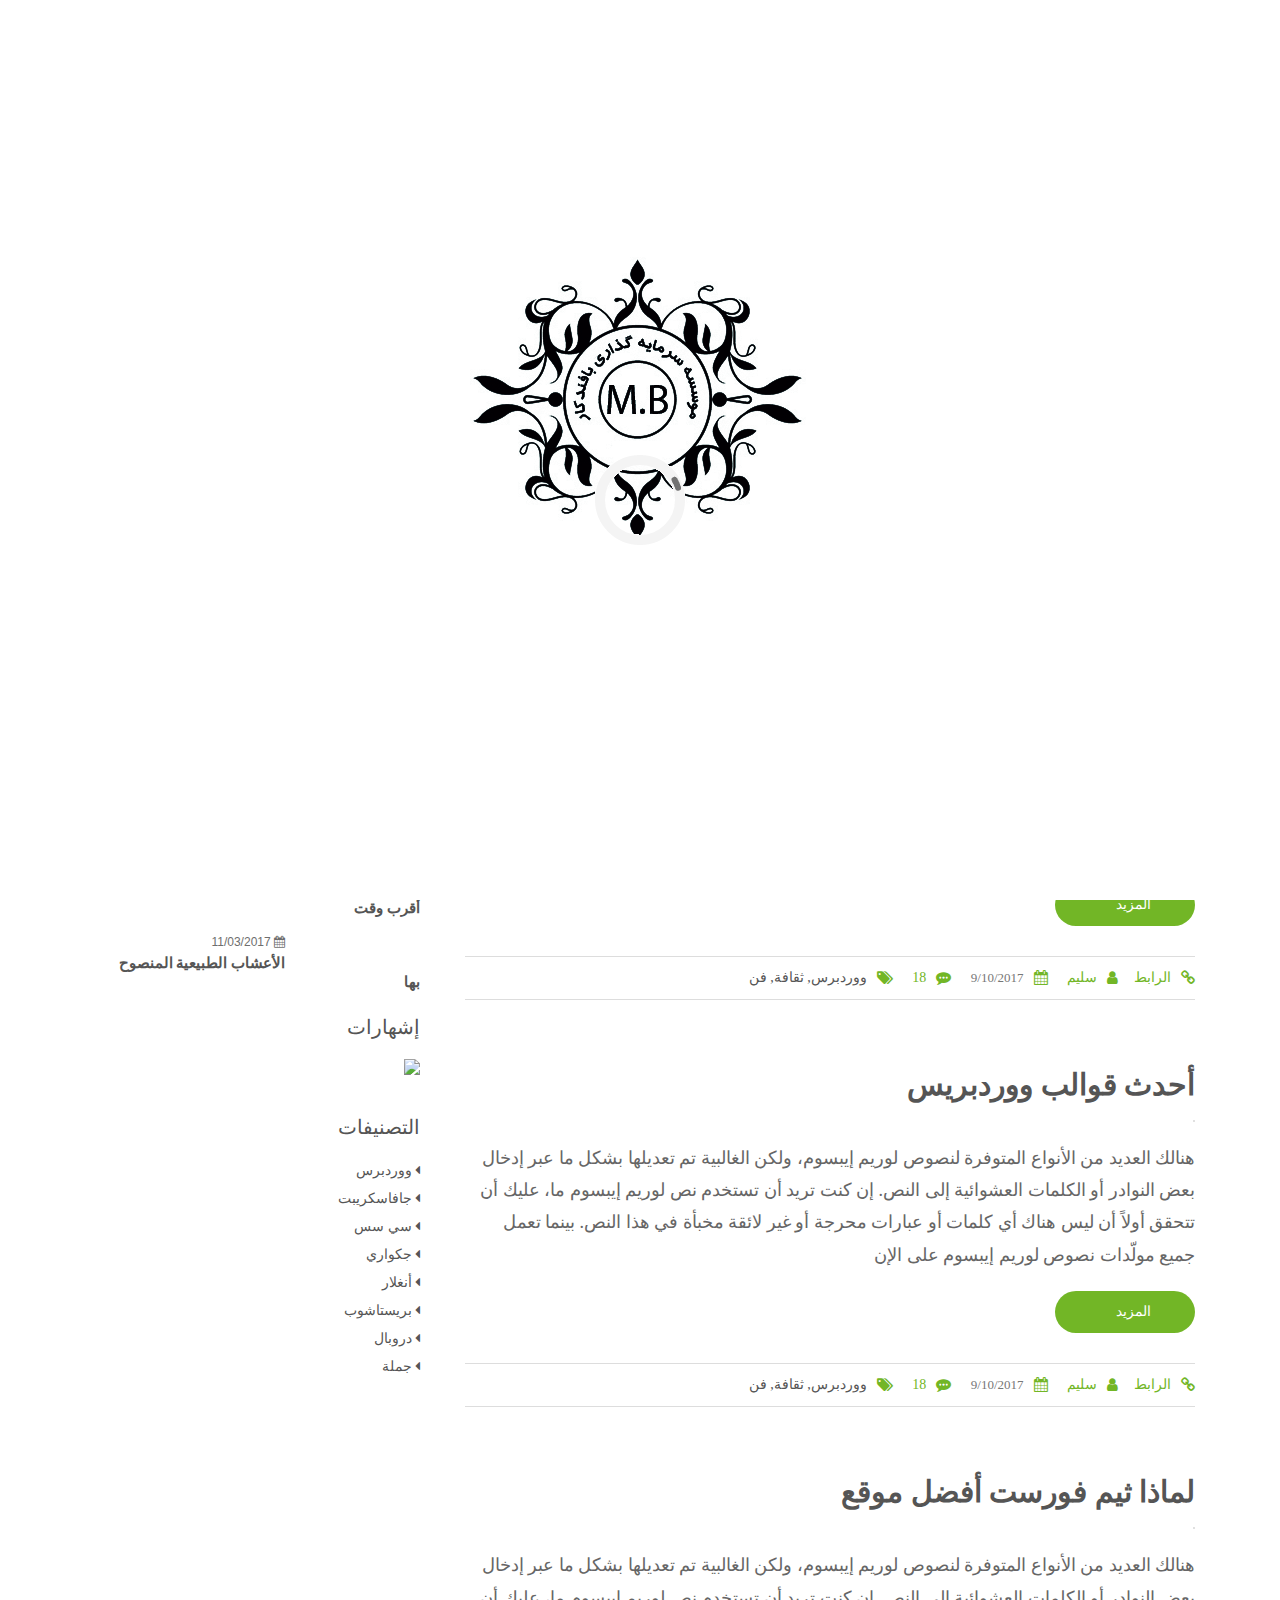
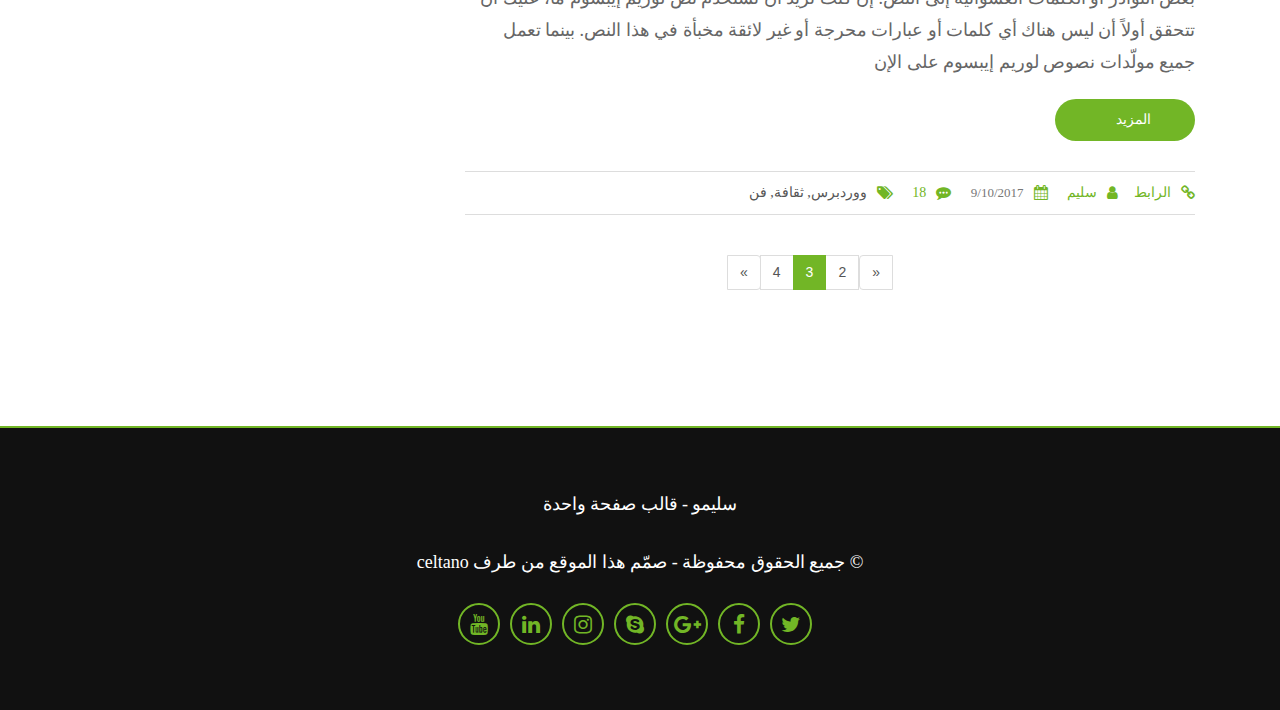
==== blog-rtl-orginal.html @ 15db5bb5 "initial commit" ====
﻿<!DOCTYPE html>
<html dir="rtl" lang="ar">

<head>
    <meta charset="utf-8" />
    <title>المقالات</title>
    <meta name="viewport" content="width=device-width, initial-scale=1.0" />

    <!-- Google Fonts -->
    <link href="https://fonts.googleapis.com/css?family=Cairo:200,300,400,600,700,900&amp;subset=arabic" rel="stylesheet">

    <!-- Favicon -->
    <link rel="shortcut icon" href="img/favicon.png">

    <!-- Template CSS Files -->
    <link rel="stylesheet" type="text/css" href="css/bootstrap.min.css" />
    <link rel="stylesheet" type="text/css" href="css/font-awesome.min.css" />
    <link rel="stylesheet" type="text/css" href="css/magnific-popup.css" />
    <link rel="stylesheet" type="text/css" href="css/style.css" />
	<link rel="stylesheet" type="text/css" href="css/rtl.css" />
    <link rel="stylesheet" type="text/css" href="css/skins/green.css" />

    <!-- Live Style Switcher - demo only -->
    <link rel="alternate stylesheet" type="text/css" title="blue" href="css/skins/blue.css" />
    <link rel="alternate stylesheet" type="text/css" title="blueviolet" href="css/skins/blueviolet.css" />
    <link rel="alternate stylesheet" type="text/css" title="goldenrod" href="css/skins/goldenrod.css" />
    <link rel="alternate stylesheet" type="text/css" title="green" href="css/skins/green.css" />
    <link rel="alternate stylesheet" type="text/css" title="magenta" href="css/skins/magenta.css" />
    <link rel="alternate stylesheet" type="text/css" title="orange" href="css/skins/orange.css" />
    <link rel="alternate stylesheet" type="text/css" title="purple" href="css/skins/purple.css" />
    <link rel="alternate stylesheet" type="text/css" title="red" href="css/skins/red.css" />
    <link rel="alternate stylesheet" type="text/css" title="yellow" href="css/skins/yellow.css" />
    <link rel="alternate stylesheet" type="text/css" title="yellowgreen" href="css/skins/yellowgreen.css" />
    <link rel="stylesheet" type="text/css" href="css/styleswitcher.css" />

    <!-- Template JS Files -->
    <script type="text/javascript" src="js/modernizr.js"></script>

</head>

<body class="double-diagonal blog-page rtl-version">
    <!-- Preloader Starts -->
    <div class="preloader" id="preloader">
        <div class="logopreloader">
            <img src="img/logo-black.png" alt="logo-black">
        </div>
        <div class="loader" id="loader"></div>
    </div>
    <!-- Preloader Ends -->
    <!-- Page Wrapper Starts -->
    <div class="wrapper">
        <!-- Header Starts -->
        <header id="header" class="header">
            <div class="header-inner">
                <!-- Navbar Starts -->
                <nav class="navbar navbar-expand-lg p-0" id="singlepage-nav">
					<!-- Logo Starts -->
                    <div class="logo">
                        <a class="navbar-brand link-menu nav-external" href="index-slideshow.html">
                            <!-- Logo White Starts -->
                            <img id="logo-light" class="logo-light" src="img/logo-white.png" alt="logo-light" />
							<!-- Logo White Ends -->
							<!-- Logo Black Ends -->
							<img id="logo-dark" class="logo-dark" src="img/logo-black.png" alt="logo-dark" />
                            <!-- Logo Black Ends -->
                        </a>
                    </div>
					<!-- Logo Ends -->
					<!-- Hamburger Icon Starts -->
                    <button class="navbar-toggler p-0" type="button" data-toggle="collapse" data-target="#navbarSupportedContent" aria-controls="navbarSupportedContent" aria-expanded="false" aria-label="Toggle navigation">
						<span id="icon-toggler">
						  <span></span>
						  <span></span>
						  <span></span>
						  <span></span>
						</span>
					</button>
					<!-- Hamburger Icon Ends -->
					<!-- Navigation Menu Starts -->
                    <div class="collapse navbar-collapse nav-menu" id="navbarSupportedContent">
                        <ul class="nav-menu-inner mr-auto">
                            <li><a class="link-menu nav-external" href="index-slideshow.html"><i class="fa fa-arrow-left"></i> الصفحة الرئيسية</a></li>
                        </ul>
                    </div>
					<!-- Navigation Menu Ends -->
                </nav>
                <!-- Navbar Ends -->
            </div>
        </header>
		<!-- Banner Starts -->
        <section class="banner">
			<div class="content text-center">
				<div class="text-center top-text">
                    <h1>مدوّنة سليمو</h1>
					<hr>
                    <h4>آخر المقالات</h4>
                </div>
			</div>
		</section>
		<!-- Banner Ends -->
		<!-- Blog Section Starts -->
        <section id="blog" class="blog">
            <!-- Container Starts -->
            <div class="container">
				<div class="row">
					<div class="col-sm-12 col-md-12 col-lg-8">
						<!-- Blog Posts Starts -->
						<div class="blog-content">
							<!-- Article Starts -->
							<article>
								<a href="blog-post-rtl.html"><h3>كيف تصبح ناجحا في الحياة</h3></a>
								<!-- Figure Starts -->
								<figure class="blog-figure">
									<a href="blog-post-rtl.html">
										<img class="img-fluid" src="img/blog/blog-post-1.jpg" alt="">
									</a>
								</figure>
								<!-- Figure Ends -->
								<!-- Excerpt Starts -->
								<div class="blog-excerpt">
									<p>هنالك العديد من الأنواع المتوفرة لنصوص لوريم إيبسوم، ولكن الغالبية تم تعديلها بشكل ما عبر إدخال بعض النوادر أو الكلمات العشوائية إلى النص. إن كنت تريد أن تستخدم نص لوريم إيبسوم ما، عليك أن تتحقق أولاً أن ليس هناك أي كلمات أو عبارات محرجة أو غير لائقة مخبأة في هذا النص. بينما تعمل جميع مولّدات نصوص لوريم إيبسوم على الإن</p>
									<a class="custom-button readmore" href="blog-post-rtl.html">المزيد</a>
								</div>
								<!-- Excerpt Ends -->
								<!-- Meta Starts -->
								<div class="meta">
									<span><i class="fa fa-user"></i> <a href="#">سليم</a></span>
									<span class="date"><i class="fa fa-calendar"></i> 9/10/2017</span>
									<span><i class="fa fa-commenting"></i> <a href="blog-post-rtl.html">18</a></span>
									<span><i class="fa fa-tags"></i> ووردبرس, ثقافة, فن</span>
									<span class="permalink"><i class="fa fa-link"></i> <a href="blog-post-rtl.html">الرابط</a></span>
								</div>
								<!-- Meta Ends -->
							</article>
							<!-- Article Ends -->
							<!-- Article Starts -->
							<article>
								<a href="blog-post-rtl.html"><h3>أحدث قوالب ووردبريس</h3></a>
								<!-- Figure Starts -->
								<figure class="blog-figure">
									<a href="blog-post-rtl.html">
										<img class="img-fluid" src="img/blog/blog-post-2.jpg" alt="">
									</a>
								</figure>
								<!-- Figure Ends -->
								<!-- Excerpt Starts -->
								<div class="blog-excerpt">
									<p>هنالك العديد من الأنواع المتوفرة لنصوص لوريم إيبسوم، ولكن الغالبية تم تعديلها بشكل ما عبر إدخال بعض النوادر أو الكلمات العشوائية إلى النص. إن كنت تريد أن تستخدم نص لوريم إيبسوم ما، عليك أن تتحقق أولاً أن ليس هناك أي كلمات أو عبارات محرجة أو غير لائقة مخبأة في هذا النص. بينما تعمل جميع مولّدات نصوص لوريم إيبسوم على الإن</p>
									<a class="custom-button readmore" href="blog-post-rtl.html">المزيد</a>
								</div>
								<!-- Excerpt Ends -->
								<!-- Meta Starts -->
								<div class="meta">
									<span><i class="fa fa-user"></i> <a href="#">سليم</a></span>
									<span class="date"><i class="fa fa-calendar"></i> 9/10/2017</span>
									<span><i class="fa fa-commenting"></i> <a href="blog-post-rtl.html">18</a></span>
									<span><i class="fa fa-tags"></i> ووردبرس, ثقافة, فن</span>
									<span class="permalink"><i class="fa fa-link"></i> <a href="blog-post-rtl.html">الرابط</a></span>
								</div>
								<!-- Meta Ends -->
							</article>
							<!-- Article Ends -->
							<!-- Article Starts -->
							<article>
								<a href="blog-post-rtl.html"><h3>لماذا ثيم فورست أفضل موقع</h3></a>
								<!-- Figure Starts -->
								<figure class="blog-figure">
									<a href="blog-post-rtl.html">
										<img class="img-fluid" src="img/blog/blog-post-3.jpg" alt="">
									</a>
								</figure>
								<!-- Figure Ends -->
								<!-- Excerpt Starts -->
								<div class="blog-excerpt">
									<p>هنالك العديد من الأنواع المتوفرة لنصوص لوريم إيبسوم، ولكن الغالبية تم تعديلها بشكل ما عبر إدخال بعض النوادر أو الكلمات العشوائية إلى النص. إن كنت تريد أن تستخدم نص لوريم إيبسوم ما، عليك أن تتحقق أولاً أن ليس هناك أي كلمات أو عبارات محرجة أو غير لائقة مخبأة في هذا النص. بينما تعمل جميع مولّدات نصوص لوريم إيبسوم على الإن</p>
									<a class="custom-button readmore" href="blog-post-rtl.html">المزيد</a>
								</div>
								<!-- Excerpt Ends -->
								<!-- Meta Starts -->
								<div class="meta">
									<span><i class="fa fa-user"></i> <a href="#">سليم</a></span>
									<span class="date"><i class="fa fa-calendar"></i> 9/10/2017</span>
									<span><i class="fa fa-commenting"></i> <a href="blog-post-rtl.html">18</a></span>
									<span><i class="fa fa-tags"></i> ووردبرس, ثقافة, فن</span>
									<span class="permalink"><i class="fa fa-link"></i> <a href="blog-post-rtl.html">الرابط</a></span>
								</div>
								<!-- Meta Ends -->
							</article>
							<!-- Article Ends -->
						</div>
						<!-- Latest Blog Posts Ends -->
						<!-- Pagination Starts -->
						<div class="col-12">
							<nav aria-label="Page navigation">
								<ul class="pagination mx-auto">
								  <li class="page-item">
									  <a class="page-link" href="#" aria-label="Previous">
										<span aria-hidden="true">&laquo;</span>
										<span class="sr-only">Previous</span>
									  </a>
								  </li>
								  <li class="page-item"><a class="page-link" href="#">2</a></li>
								  <li class="page-item active"><a class="page-link" href="#">3</a></li>
								  <li class="page-item"><a class="page-link" href="#">4</a></li>
								  <li class="page-item">
									<a class="page-link" href="#" aria-label="Next">
										<span aria-hidden="true">&raquo;</span>
										<span class="sr-only">Next</span>
									</a>
								  </li>
								</ul>
							</nav>
						</div>
						<!-- Pagination Ends -->
					</div>
					<!-- Sidebar Starts -->
					<div class="col-sm-12 col-md-12 col-lg-4 sidebar">
						<!-- Widget Recent Posts Starts -->
						<div class="widget recent-posts col-sm-12">
							<h3>آخر المقالات</h3>
							<ul>
								<li>
									<figure class="featured-thumbnail thumbnail">
										<a href="blog-post-rtl.html"><img src="img/blog/post1.jpg" alt=""></a>
									</figure>
									<span><i class="fa fa-calendar"></i> 10/12/2017</span>
									<h4><a href="blog-post-rtl.html">أفضل 10 قوالب في العالم</a></h4>
								</li>
								<li>
									<figure class="featured-thumbnail thumbnail">
										<a href="blog-post-rtl.html"><img src="img/blog/post2.jpg" alt=""></a>
									</figure>
									<span><i class="fa fa-calendar"></i> 09/03/2017</span>
									<h4><a href="blog-post-rtl.html">أجمل إمرأة في العالم</a></h4>
								</li>
								<li>
									<figure class="featured-thumbnail thumbnail">
										<a href="blog-post-rtl.html"><img src="img/blog/post3.jpg" alt=""></a>
									</figure>
									<span><i class="fa fa-calendar"></i> 01/10/2017</span>
									<h4><a href="blog-post-rtl.html">كيف تحافظ على صحتك</a></h4>
								</li>
								<li>
									<figure class="featured-thumbnail thumbnail">
										<a href="blog-post-rtl.html"><img src="img/blog/post4.jpg" alt=""></a>
									</figure>
									<span><i class="fa fa-calendar"></i> 08/08/2017</span>
									<h4><a href="blog-post-rtl.html">أماكن عليك أن تزورها في أقرب وقت</a></h4>
								</li>
								<li>
									<figure class="featured-thumbnail thumbnail">
										<a href="blog-post-rtl.html"><img src="img/blog/post5.jpg" alt=""></a>
									</figure>
									<span><i class="fa fa-calendar"></i> 11/03/2017</span>
									<h4><a href="blog-post-rtl.html">الأعشاب الطبيعية المنصوح بها</a></h4>
								</li>
							</ul>
						</div>
						<!-- Widget Recent Posts Ends -->
						<!-- Widget Ads Starts -->
						<div class="widget ads col-sm-12">
							<h3>إشهارات</h3>
							<img class="img-fluid" src="img/blog/advertise.png" />
						</div>
						<!-- Widget Ads Ends -->
						<!-- Widget Categories Starts -->
						<div class="widget col-sm-12">
							<h3>التصنيفات</h3>
							<ul>
								<li><a href="#"><i class="fa fa-caret-left"></i> ووردبرس</a></li>
								<li><a href="#"><i class="fa fa-caret-left"></i> جافاسكريبت</a></li>
								<li><a href="#"><i class="fa fa-caret-left"></i> سي سس</a></li>
								<li><a href="#"><i class="fa fa-caret-left"></i> جكواري</a></li>
								<li><a href="#"><i class="fa fa-caret-left"></i> أنغلار</a></li>
								<li><a href="#"><i class="fa fa-caret-left"></i> بريستاشوب</a></li>
								<li><a href="#"><i class="fa fa-caret-left"></i> دروبال</a></li>
								<li><a href="#"><i class="fa fa-caret-left"></i> جملة</a></li>
							</ul>
						</div>
						<!-- Widget Categories Ends -->
					</div>
					<!-- Sidebar Ends -->
				</div>
            </div>
        </section>
        <!-- Blog Section Ends -->
        <!-- Footer Section Starts -->
        <footer class="footer text-center">
            <!-- Container Starts -->
            <div class="container">
                <!-- Copyright Text Starts -->
                <p>سليمو - قالب صفحة واحدة</p>
                <p>
                  &copy; جميع الحقوق محفوظة - صمّم هذا الموقع من طرف  <a target="_blank" href="http://themeforest.net/user/celtano/">Celtano</a>
                </p>
                <!-- Copyright Text Ends -->
                <!-- Social Media Links Starts -->
                <div class="social-icons">
                    <ul class="social">
                        <li>
                            <a class="twitter" href="#" title="twitter"></a>
                        </li>
                        <li>
                            <a class="facebook" href="#" title="facebook"></a>
                        </li>
                        <li>
                            <a class="google" href="#" title="google"></a>
                        </li>
                        <li>
                            <a class="skype" href="#" title="skype"></a>
                        </li>
                        <li>
                            <a class="instagram" href="#" title="instagram"></a>
                        </li>
                        <li>
                            <a class="linkedin" href="#" title="linkedin"></a>
                        </li>
                        <li>
                            <a class="youtube" href="#" title="youtube"></a>
                        </li>
                    </ul>
                </div>
                <!-- Social Media Links Ends -->
            </div>
            <!-- Container Ends -->
        </footer>
        <!-- Footer Section Starts -->
    </div>
    <!-- Wrapper Ends -->

    <!-- Template JS Files -->
	<script type="text/javascript" src="js/jquery-2.2.4.min.js"></script>
    <script type="text/javascript" src="js/plugins/jquery.easing.1.3.js"></script>
    <script type="text/javascript" src="js/plugins/bootstrap.bundle.min.js"></script>
    <script type="text/javascript" src="js/plugins/jquery.bxslider.min.js"></script>
    <script type="text/javascript" src="js/plugins/jquery.filterizr.js"></script>
    <script type="text/javascript" src="js/plugins/jquery.magnific-popup.min.js"></script>
    <script type="text/javascript" src="js/plugins/jquery.singlePageNav.min.js"></script>

    <!-- Main JS Initialization File -->
    <script type="text/javascript" src="js/custom.js"></script>

</body>

</html>
---- css/style.css ----
﻿
/*
Template Name: Salimo - One Page Parallax
Author: Celtano
Author URI: http://themeforest.net/user/celtano
Description: Salimo - One Page Parallax
Version: 1.0
*/
/*------------------------------------------------------------------
[Table of contents]
	+ General
		- Boxed Body
		- Dark Body
		+ Body Separators
			- Skew
			- Reversed Skew
			- Double Diagonal
			- Big Triangle
		- Heading
		- Paragraph
		- Divider
	+ Header
		- Logo
		- Dark Header
		- Navigation Menu
	+ Content
		- Custom Button
		- Preloader
		- Main Slider (Revolution Slider)
		+ Sections
			- About
			- Project Manager
			- Services
			- Testimonials
			+ Portfolio
				- Filter Controls
				- Zoom Icons
			- Team
			- Facts
			- Newsletter
			- Blog
			- Video Promotion
			- Contact
			- Contact Form
			- Logos Slider
		- Social Media
		- Back To Top
		- Horizontal Rows
		- Inputs
	- Footer
	+ Responsive Design Styles
		- Large Devices
		- Small Devices
		- Extra Small Devices
-------------------------------------------------------------------*/
/* [ GENERAL ] */
/*================================================== */

body {
    font: 14px/22px "Raleway", Arial, Helvetica, sans-serif;
    color: #6e6e6e;
    background-color: #111;
    padding: 0 !important;
    position: relative;
    -webkit-font-smoothing: antialiased;
    -moz-osx-font-smoothing: grayscale;
}
.wrapper {
    overflow: hidden;
    background-color: #fff;
}
.section-overlay {
    background-color: rgba(0, 0, 0, 0.8);
    padding: 90px 0;
}
.about .container,
.services .container,
.team .container,
.blog .container,
.contact .container {
    padding: 70px 15px !important;
}
.about .container,
.team .container {
    padding: 70px 15px 100px !important;
}
.portfolio .container {
    padding: 70px 0 !important;
}
/* Boxed Body */

body.boxed header {
    max-width: 1220px;
}
body.boxed .wrapper {
    max-width: 1220px;
    margin: 0 auto;
    background: #fff;
    box-shadow: 0px 3px 8px 7px #ccc;
}
body.boxed {
    background: url(../img/backgrounds/az_subtle.png);
    background-attachment: fixed;
}
/* Dark Body */

body.dark {
    color: #ccc;
}
body.dark p,
body.dark h1,
body.dark h2,
body.dark h4,
body.dark h5,
body.dark h6,
body.dark .portfolio .caption h3,
body.dark .nav-menu ul.nav-menu-inner li a,
body.dark .portfolio .nav-pills li,
body.dark .blog .blog-content .blog-excerpt span.date,
body.dark.blog-page .blog-content span.date,
body.dark.blog-post .blog-content .comments span.author,
body.dark.blog-page .sidebar h3 {
    color: #eee;
}
body.dark.blog-page .footer,
body.dark.blog-page.reversed-skew .footer {
    background: #222;
}
body.dark.blog-page .blog-content .meta span.date,
body.dark.blog-page .blog-content .meta span {
    color: #999;
}
body.dark.blog-post .add-comment .form-holder form input:focus,
body.dark.blog-post .add-comment .form-holder form textarea:focus {
    background-color: #222;
}
body.dark.blog-post .blog-content figure img {
    border: 0;
}
body.dark.blog-post .post-author {
    background: #333;
    border: 1px solid #444;
}
body.dark.blog-post .blog-content .comment .comment-body {
    background: #444;
    border: 1px solid #555;
}
body.dark.blog-post .post-author img,
body.dark.blog-post .blog-content .comment-author img {
    border: 1px solid #666;
}
body.dark .add-comment .form-holder form input,
body.dark .add-comment .form-holder form textarea {
    background: transparent;
    border: 1px solid #999;
}
body.dark.blog-page .sidebar .widget.recent-posts figure {
    border: 1px solid #222;
}
body.dark.blog-page ul.pagination li a {
    background: transparent;
    color: #eee;
    border: 1px solid #777;
}
body.dark.blog-page ul.pagination li a:hover {
    background: #222;
}
body.dark.blog-page .meta {
    border-top: 1px solid #777;
    border-bottom: 1px solid #777;
}
body.dark.blog-page .sidebar .widget.recent-posts ul li a,
body.dark.blog-page .sidebar .widget ul li a {
    color: #fff;
}
body.dark.boxed .wrapper,
body.dark .wrapper {
    background-color: #111;
}
body.dark .header.header-fixed {
    background-color: #111;
    border-bottom: 1px solid #222;
}
body.dark .header.header-fixed #icon-toggler span {
    background-color: #fff;
}
body.dark .about,
body.dark .services,
body.dark .portfolio,
body.dark .team,
body.dark .blog,
body.dark .contact {
    background-color: #111;
}
body.dark .nav-menu ul.nav-menu-inner li a,
body.dark .header-fixed .nav-menu ul.nav-menu-inner li a {
    border-top: 1px solid #222;
}
body.dark .about .about-content .title-about {
    color: #fff;
}
body.dark hr.custom:before {
    color: #eee;
    background: #111;
}
body.dark .services-box-item-cover,
body.dark .services-box-item-content {
    background: #000;
    box-shadow: none;
}
body.dark .portfolio .thumbnail__portfolio {
    border: 1px solid #333;
}
body.dark .caption p,
body.dark .services-box-item-content p,
body.dark .info-map-boxes-item p {
    color: #ccc;
}
body.dark .blog .blog-content .blog-figure a {
    border: none;
}
body.dark .blog .blog-content h3 {
    color: #fff;
}
body.dark .blog .blog-content h3:hover {
    color: #eee;
}
body.dark .team-member {
    box-shadow: none;
}
body.dark .team-member-caption {
    background-color: #000;
}
body.dark .info-map-boxes-item {
    background-color: #000;
    box-shadow: none;
}
body.dark .info-map-boxes-item:before {
    background-color: #000;
}
body.dark .gmap_container {
    color: #6e6e6e;
}
body.dark .logos {
    background-color: #222;
}
body.dark.reversed-skew .logos {
    margin-top: -50px;
    padding-top: 27px;
    margin-bottom: -82px;
    padding-bottom: 62px;
}
body.dark.skew .logos {
    margin-top: -50px;
    padding-top: 50px;
    margin-bottom: -82px;
    padding-bottom: 80px;
}
body.dark.reversed-skew .footer {
    background-color: #111;
}
body.dark.skew .contactform,
body.dark.reversed-skew .contact,
body.dark.reversed-skew .contactform {
    border-top: 60px solid #111;
}
body.dark.big-triangle .projectmanager:after,
body.dark.big-triangle .projectmanager:before,
body.dark.big-triangle .mainslider:after,
body.dark.big-triangle .mainslider:before,
body.dark.big-triangle .testimonials:after,
body.dark.big-triangle .testimonials:before,
body.dark.big-triangle .newsletter:after,
body.dark.big-triangle .newsletter:before,
body.dark.big-triangle .facts:after,
body.dark.big-triangle .facts:before,
body.dark.big-triangle .videopromotion:after,
body.dark.big-triangle .videopromotion:before,
body.dark.big-triangle .contactform:after,
body.dark.big-triangle .contactform:before {
    border-bottom: 100px solid #111;
}
body.dark.big-triangle .projectmanager:after,
body.dark.big-triangle .projectmanager:before,
body.dark.big-triangle .testimonials:after,
body.dark.big-triangle .testimonials:before,
body.dark.big-triangle .newsletter:after,
body.dark.big-triangle .newsletter:before,
body.dark.big-triangle .facts:after,
body.dark.big-triangle .facts:before,
body.dark.big-triangle .videopromotion:after,
body.dark.big-triangle .videopromotion:before,
body.dark.big-triangle .contactform:after,
body.dark.big-triangle .contactform:before {
    border-top: 100px solid #111;
}
body.dark.big-triangle .footer:after,
body.dark.big-triangle .footer:before {
    border-top: 100px solid #222;
}
body.dark.big-triangle .contactform:after,
body.dark.big-triangle .contactform:before {
    border-bottom: 100px solid #222;
}
body.dark.big-triangle.blog-page .footer {
    background-color: #222;
}
body.dark.big-triangle.blog-page .footer:after,
body.dark.big-triangle.blog-page .footer:before {
    border-top: 100px solid #111;
}
body.dark.big-triangle.blog-page .banner:before,
body.dark.big-triangle.blog-page .banner:after {
    border-bottom: 100px solid #111;
    bottom: 0;
}
body.dark .logos ul.bxslider img {
    opacity: 1;
    -webkit-filter: saturate(5);
    filter: saturate(5);
}
/* Body Separators
================================================== */
/* Skew */

body.skew .about,
body.skew .projectmanager,
body.skew .services,
body.skew .testimonials,
body.skew .team,
body.skew .blog,
body.skew .facts,
body.skew .newsletter,
body.skew .contactform,
body.skew .videopromotion {
    -webkit-transform: skewY(-3deg);
    transform: skewY(-3deg);
}
body.skew .about .container,
body.skew .projectmanager .container,
body.skew .services .container,
body.skew .testimonials .container,
body.skew .team .container,
body.skew .blog .container,
body.skew .facts .container,
body.skew .newsletter .container,
body.skew .contactform .container,
body.skew .videopromotion .container {
    -webkit-transform: skewY(3deg);
    transform: skewY(3deg);
    -webkit-backface-visibility: hidden;
    backface-visibility: hidden;
}
body.skew .about {
    margin-top: -55px;
}
body.skew .portfolio,
body.skew .contact {
    margin-top: -20px;
    padding-top: 32px;
}
body.skew .contact {
    margin-bottom: 100px;
}
body.skew .contactform {
    margin-top: -150px;
    border-top: 60px solid #efefef;
}
body.skew.blog-page .blog {
    margin-top: -50px;
}
body.skew .about .container {
    padding: 70px 0 150px;
}
body.skew .services .container {
    padding: 70px 0 90px;
}
body.skew .portfolio .container {
    padding: 70px 0 100px;
}
body.skew .team .container {
    padding: 70px 0 120px;
}
body.skew .blog .container {
    padding: 90px 0 120px;
}
body.skew .bx-wrapper {
    margin: 90px 0 60px;
}
body.skew .footer {
    -webkit-transform: skewY(-3deg);
    transform: skewY(-3deg);
    margin-top: 30px;
    margin-bottom: -50px;
    padding-bottom: 90px;
    border: none;
}
body.skew .footer .container {
    -webkit-transform: skewY(3deg);
    transform: skewY(3deg);
    -webkit-backface-visibility: hidden;
    backface-visibility: hidden;
    padding: 20px 0 0;
}
/* Reversed Skew */

body.reversed-skew .about {
    margin-top: -55px;
}
body.reversed-skew .about .container {
    padding: 70px 0 100px;
}
body.reversed-skew .services .container {
    padding: 70px 0 90px;
}
body.reversed-skew .portfolio .container {
    padding: 70px 0 100px;
}
body.reversed-skew .team .container {
    padding: 70px 0 120px;
}
body.reversed-skew .blog .container {
    padding: 70px 0 120px;
}
body.reversed-skew .about .container,
body.reversed-skew .projectmanager,
body.reversed-skew .facts,
body.reversed-skew .videopromotion,
body.reversed-skew.blog-page .blog {
    -webkit-transform: skewY(3deg);
    transform: skewY(3deg);
    -webkit-backface-visibility: hidden;
    backface-visibility: hidden;
}
body.reversed-skew .testimonials,
body.reversed-skew .newsletter,
body.reversed-skew .contactform,
body.reversed-skew .about {
    -webkit-transform: skewY(-3deg);
    transform: skewY(-3deg);
}
body.reversed-skew .testimonials .container,
body.reversed-skew .newsletter .container,
body.reversed-skew .contactform .container {
    -webkit-transform: skewY(3deg);
    transform: skewY(3deg);
}
body.reversed-skew .services,
body.reversed-skew .team {
    padding-bottom: 100px;
    margin-top: -50px;
    border-top: 60px solid #efefef;
}
body.reversed-skew .blog {
    padding-bottom: 100px;
    margin-top: -100px;
}
body.dark.reversed-skew .services,
body.dark.reversed-skew .team {
    border-top: 60px solid #111;
}
body.reversed-skew .testimonials,
body.reversed-skew .newsletter,
body.reversed-skew .videopromotion {
    margin-top: -100px;
    margin-bottom: 100px;
}
body.reversed-skew .portfolio {
    margin-top: -100px;
}
body.reversed-skew .contact {
    margin-top: -150px;
    border-top: 60px solid #efefef;
    margin-bottom: 100px;
}
body.reversed-skew .contactform {
    margin-top: -150px;
    border-top: 60px solid #efefef;
}
body.reversed-skew .contact .container {
    padding: 70px 0 70px;
}
body.reversed-skew .bx-wrapper {
    margin: 90px 0 50px;
}
body.reversed-skew .footer {
    -webkit-transform: skewY(3deg);
    transform: skewY(3deg);
    margin-top: 80px;
    margin-bottom: -50px;
    padding-bottom: 90px;
    border: none;
}
body.reversed-skew .footer .container {
    -webkit-transform: skewY(-3deg);
    transform: skewY(-3deg);
    -webkit-backface-visibility: hidden;
    backface-visibility: hidden;
    padding: 20px 0 0;
}
body.reversed-skew .projectmanager .container,
body.reversed-skew .facts .container,
body.reversed-skew .videopromotion .container,
body.reversed-skew.blog-page .blog .container {
    -webkit-transform: skewY(-3deg);
    transform: skewY(-3deg);
    -webkit-backface-visibility: hidden;
    backface-visibility: hidden;
}
/* Double diagonal */

body.double-diagonal .services,
body.double-diagonal .team,
body.double-diagonal .blog,
body.double-diagonal .contact {
    padding-bottom: 50px;
}
body.double-diagonal .testimonials,
body.double-diagonal .newsletter {
    margin-top: -50px;
}
body.double-diagonal .contact {
    margin-bottom: -50px;
}
body.double-diagonal .projectmanager,
body.double-diagonal .testimonials,
body.double-diagonal .facts,
body.double-diagonal .videopromotion,
body.double-diagonal .newsletter,
body.double-diagonal .contactform {
    -webkit-transform: skewY(-3deg);
    transform: skewY(-3deg);
}
body.double-diagonal .about .container,
body.double-diagonal .services .container,
body.double-diagonal .portfolio .container,
body.double-diagonal .team .container {
    padding: 70px 0 120px;
}
body.double-diagonal .blog .container {
    padding: 70px 0;
}
body.double-diagonal section {
    position: relative;
    z-index: 1;
}
body.double-diagonal .logos {
	padding:1px 0;
}
body.double-diagonal section::before,
body.double-diagonal section::after {
    position: absolute;
    content: "";
    pointer-events: none;
}
body.double-diagonal .about::before,
body.double-diagonal .about::after,
body.double-diagonal .services::before,
body.double-diagonal .services::after,
body.double-diagonal .portfolio::before,
body.double-diagonal .portfolio::after,
body.double-diagonal .team::before,
body.double-diagonal .team::after,
body.double-diagonal .blog::before,
body.double-diagonal .blog::after,
body.double-diagonal .contact::before,
body.double-diagonal .contact::after,
body.double-diagonal .logos::before,
body.double-diagonal .logos::after {
    top: 0;
    left: -25%;
    z-index: -1;
    width: 150%;
    height: 75%;
    background: inherit;
    -webkit-transform: rotate(-2deg);
    transform: rotate(-2deg);
    -webkit-transform-origin: 0 0;
    transform-origin: 0 0;
}
body.double-diagonal .about::before,
body.double-diagonal .services::before,
body.double-diagonal .portfolio::before,
body.double-diagonal .team::before,
body.double-diagonal .blog::before,
body.double-diagonal .contact::before,
body.double-diagonal .logos::before {
    height: 50%;
    -webkit-transform: rotate(-3deg);
    transform: rotate(-3deg);
    -webkit-transform-origin: 3% 0;
    transform-origin: 3% 0;
}
body.double-diagonal .projectmanager .container,
body.double-diagonal .testimonials .container,
body.double-diagonal .facts .container,
body.double-diagonal .videopromotion .container,
body.double-diagonal .newsletter .container,
body.double-diagonal .contactform .container {
    -webkit-transform: skewY(3deg);
    transform: skewY(3deg);
    -webkit-backface-visibility: hidden;
    backface-visibility: hidden;
}
body.double-diagonal .section-overlay {
    padding: 90px 0 150px;
}
body.double-diagonal .footer {
    padding: 30px 0;
}
body.double-diagonal .bx-wrapper {
    margin: 30px 0 50px;
}
/* Big Triangle */

body.big-triangle .projectmanager,
body.big-triangle .mainslider,
body.big-triangle .testimonials,
body.big-triangle .facts,
body.big-triangle .contactform,
body.big-triangle .newsletter,
body.big-triangle .videopromotion,
body.big-triangle .footer,
body.big-triangle .banner {
    position: relative;
}
body.big-triangle .projectmanager .container,
body.big-triangle .mainslider .container,
body.big-triangle .testimonials .container,
body.big-triangle .facts .container,
body.big-triangle .contactform .container,
body.big-triangle .newsletter .container,
body.big-triangle .videopromotion .container {
    position: relative;
    z-index: 999;
}
body.big-triangle .projectmanager:after,
body.big-triangle .projectmanager:before,
body.big-triangle .mainslider:after,
body.big-triangle .mainslider:before,
body.big-triangle .testimonials:after,
body.big-triangle .testimonials:before,
body.big-triangle .newsletter:after,
body.big-triangle .newsletter:before,
body.big-triangle .facts:after,
body.big-triangle .facts:before,
body.big-triangle .contactform:after,
body.big-triangle .contactform:before,
body.big-triangle .videopromotion:after,
body.big-triangle .videopromotion:before,
body.big-triangle .footer:after,
body.big-triangle .footer:before,
body.big-triangle .banner:after,
body.big-triangle .banner:before {
    content: "";
    position: absolute;
    bottom: -1px;
    top: 0;
    width: 50%;
    z-index: 100;
    border-top: 100px solid #fff;
    border-bottom: 100px solid #fff;
    -webkit-transform: rotate(0.000001deg);
    transform: rotate(0.000001deg);
}
body.big-triangle .mainslider:after,
body.big-triangle .mainslider:before,
body.big-triangle .banner:after,
body.big-triangle .banner:before {
    top: initial;
    border-top: none;
}
body.big-triangle .testimonials:after,
body.big-triangle .testimonials:before,
body.big-triangle .newsletter:after,
body.big-triangle .newsletter:before,
body.big-triangle .contactform:after,
body.big-triangle .contactform:before {
    border-top: 100px solid #efefef;
}
body.big-triangle .team .container {
    padding: 70px 0 100px;
}
body.big-triangle .testimonials .carousel-indicators {
    z-index: 111;
}
body.big-triangle .projectmanager:after,
body.big-triangle .projectmanager:before,
body.big-triangle .facts:after,
body.big-triangle .facts:before,
body.big-triangle .videopromotion:after,
body.big-triangle .videopromotion:before,
body.big-triangle .footer:after,
body.big-triangle .footer:before {
    border-bottom: 100px solid #efefef;
}
body.big-triangle .mainslider:before,
body.big-triangle .projectmanager:before,
body.big-triangle .testimonials:before,
body.big-triangle .newsletter:before,
body.big-triangle .facts:before,
body.big-triangle .contactform:before,
body.big-triangle .videopromotion:before,
body.big-triangle .footer:before,
body.big-triangle .banner:before {
    right: 50%;
    border-right: 1000px solid transparent;
    border-left: 1000px solid;
}
body.big-triangle .mainslider:after,
body.big-triangle .projectmanager:after,
body.big-triangle .testimonials:after,
body.big-triangle .newsletter:after,
body.big-triangle .facts:after,
body.big-triangle .contactform:after,
body.big-triangle .videopromotion:after,
body.big-triangle .footer:after,
body.big-triangle .banner:after {
    left: 50%;
    border-left: 1000px solid transparent;
    border-right: 1000px solid;
}
body.big-triangle .footer:after,
body.big-triangle .footer:before {
    bottom: initial;
    border-bottom: none;
}
body.big-triangle .footer {
    border-top: none;
}
body.big-triangle .footer .container {
    padding: 60px 0 30px;
}
body.big-triangle .bx-wrapper {
    margin: 70px 0 60px;
}
/* Heading */

h1,
h2,
h3,
h4,
h5,
h6 {
    color: #555;
    text-transform: uppercase;
    font-family: "Raleway", sans-serif;
}
h1 {
    font-size: 48px;
    line-height: 48px;
    font-weight: 800;
    margin: 15px 0;
}
h2 {
    font-size: 36px;
    line-height: 36px;
    font-weight: 800;
}
h3 {
    font-size: 24px;
    line-height: 24px;
}
h4 {
    font-size: 18px;
    line-height: 18px;
}
h5 {
    font-size: 14px;
    line-height: 14px;
}
h6 {
    font-size: 12px;
    line-height: 12px;
}
.projectmanager h2,
.facts h2,
.facts h4,
.testimonials h2,
.testimonials h4,
.newsletter h2,
.newsletter h4,
.contactform h2,
.contactform h4,
.projectmanager h1,
.testimonials h1,
.facts h1,
.newsletter h1,
.contactform h1,
.videopromotion h1,
.videopromotion h4 {
    color: #fff;
}
/* Paragraph */

p {
    font-family: "Raleway", sans-serif;
    font-size: 18px;
    line-height: 1.8;
    font-weight: 400;
    margin-bottom: 15px;
    margin-top: 0px;
    color: #666;
}
.top-text h4 {
    margin: 15px 0 25px;
    font-weight: 400;
}
a,
a:hover {
    text-decoration: none !important;
}
/* Divider */

.divider span {
    display: inline-block;
    vertical-align: middle;
}
.divider .fa {
    font-size: 20px;
    margin: 0 20px;
}
.divider .outer-line {
    width: 25%;
    border-bottom: 1px solid #ddd;
}
/* [ HEADER ] */
/*================================================== */

.header {
    position: absolute;
    text-align: center;
    top: 0px;
    z-index: 1000;
    color: #fff;
    width: 100%;
    height: 99px;
    transition: background-color 200ms ease-in-out 0s;
    -o-transition: background-color 200ms ease-in-out 0s;
    -moz-transition: background-color 200ms ease-in-out 0s;
    -webkit-transition: background-color 200ms ease-in-out 0s;
}
.header.header-fixed {
    display: block;
    margin-top: 0 !important;
    position: fixed;
    height: 65px;
    background-color: #fff;
    border-bottom: 1px solid #f1f1f1;
}
.header-inner {
    padding-left: 30px;
    padding-right: 30px;
    position: relative;
}
.header-fixed .logo a {
    margin-top: 0;
    margin-bottom: 15px;
    transition: all 0.3s ease 0s;
    -o-transition: all 0.3s ease 0s;
    -moz-transition: all 0.3s ease 0s;
    -webkit-transition: all 0.3s ease 0s;
}
.header-fixed .nav-menu ul.nav-menu-inner li a {
    padding: 26px 12px;
    color: #555;
}
.header:before {
    content: "";
    position: absolute;
    top: 0;
    left: 0;
    right: 0;
    bottom: 0;
    width: 100%;
    height: 120px;
    background: -webkit-linear-gradient(top, rgba(0, 0, 0, 0.65) 0%, rgba(252, 252, 252, 0) 99%, rgba(255, 255, 255, 0) 100%);
    background: linear-gradient(to bottom, rgba(0, 0, 0, 0.65) 0%, rgba(252, 252, 252, 0) 99%, rgba(255, 255, 255, 0) 100%);
    filter: progid: DXImageTransform.Microsoft.gradient(startColorstr="#a6000000", endColorstr="#00ffffff", GradientType=0);
}
.header-fixed:before {
    background: none;
    height: 0;
}
/* Logo */

.logo {
    float: left;
    text-align: left;
    display: inline-block;
}
.logo a {
    width: 150px;
    display: block;
    margin-top: 30px;
    margin-bottom: 30px;
    transition: all 0.3s ease 0s;
    -o-transition: all 0.3s ease 0s;
    -moz-transition: all 0.3s ease 0s;
    -webkit-transition: all 0.3s ease 0s;
}
.logo a img {
    width: 100%;
    transition: all 0.3s ease 0s;
    -o-transition: all 0.3s ease 0s;
    -moz-transition: all 0.3s ease 0s;
    -webkit-transition: all 0.3s ease 0s;
}
.header .logo a img.logo-light {
    opacity: 1;
}
.header .logo a img.logo-dark {
    opacity: 0;
}
.header.header-fixed .logo a img.logo-light {
    opacity: 0;
}
.header.header-fixed .logo a img.logo-dark {
    opacity: 1;
}
.logo {
    float: left;
    text-align: left;
    display: inline-block;
}
.logo a {
    max-width: 100%;
    margin-top: 10px;
    transition: all 0.27s cubic-bezier(0, 0, 0.58, 1) 0s;
    -o-transition: all 0.27s cubic-bezier(0, 0, 0.58, 1) 0s;
    -moz-transition: all 0.27s cubic-bezier(0, 0, 0.58, 1) 0s;
    -webkit-transition: all 0.27s cubic-bezier(0, 0, 0.58, 1) 0s;
    position: relative;
}
.logo a img {
    width: 100%;
    position: absolute;
    top: 0;
    left: 0;
    transition: all 0.27s cubic-bezier(0, 0, 0.58, 1) 0s;
    -o-transition: all 0.27s cubic-bezier(0, 0, 0.58, 1) 0s;
    -moz-transition: all 0.27s cubic-bezier(0, 0, 0.58, 1) 0s;
    -webkit-transition: all 0.27s cubic-bezier(0, 0, 0.58, 1) 0s;
}
/* Dark Header */

body.dark .header .logo a img.logo-light {
    opacity: 1;
}
body.dark .header .logo a img.logo-dark {
    opacity: 0;
}
body.dark .header.header-fixed .logo a img.logo-light {
    opacity: 1;
}
body.dark .header.header-fixed .logo a img.logo-dark {
    opacity: 0;
}
/* Navigation Menu */

.nav-menu {
    position: static;
    float: right;
}
.nav-menu.active {
    display: block;
}
.nav-menu ul.nav-menu-inner {
    margin: 0;
    padding: 0;
    list-style: none;
}
.nav-menu ul.nav-menu-inner li {
    display: inline-block;
    list-style: none;
    text-align: center;
}
.nav-menu ul.nav-menu-inner li a {
    display: block;
    text-decoration: none;
    color: #fff;
    font-size: 13px;
    line-height: 1;
    padding: 43px 12px;
    font-weight: 600;
    text-transform: uppercase;
    font-family: "Raleway", sans-serif;
}
.nav-menu ul.nav-menu-inner li a i {
    font-size: 11px;
    padding-right: 3px;
}
.navbar-toggler {
    outline: none !important;
}
#icon-toggler {
    width: 20px;
    height: 21px;
    position: relative;
    margin: 23px auto;
    -webkit-transform: rotate(0deg);
    -moz-transform: rotate(0deg);
    -o-transform: rotate(0deg);
    transform: rotate(0deg);
    -webkit-transition: .5s ease-in-out;
    -moz-transition: .5s ease-in-out;
    -o-transition: .5s ease-in-out;
    transition: .5s ease-in-out;
    cursor: pointer;
    display: block;
}
#icon-toggler span {
    display: block;
    position: absolute;
    height: 2px;
    width: 100%;
    background-color: #fff;
    border-radius: 9px;
    opacity: 1;
    left: 0;
    -webkit-transform: rotate(0deg);
    -moz-transform: rotate(0deg);
    -o-transform: rotate(0deg);
    transform: rotate(0deg);
    -webkit-transition: .25s ease-in-out;
    -moz-transition: .25s ease-in-out;
    -o-transition: .25s ease-in-out;
    transition: .25s ease-in-out;
}
.header.header-fixed #icon-toggler span {
    background-color: #000;
}
#icon-toggler span:nth-child(1) {
    top: 0;
}
#icon-toggler span:nth-child(2),
#icon-toggler span:nth-child(3) {
    top: 6px;
}
#icon-toggler span:nth-child(4) {
    top: 12px;
}
#icon-toggler.open span:nth-child(1) {
    top: 18px;
    width: 0%;
    left: 50%;
}
#icon-toggler.open span:nth-child(2) {
    -webkit-transform: rotate(45deg);
    -moz-transform: rotate(45deg);
    -o-transform: rotate(45deg);
    transform: rotate(45deg);
}
#icon-toggler.open span:nth-child(3) {
    -webkit-transform: rotate(-45deg);
    -moz-transform: rotate(-45deg);
    -o-transform: rotate(-45deg);
    transform: rotate(-45deg);
}
#icon-toggler.open span:nth-child(4) {
    top: 18px;
    width: 0%;
    left: 50%;
}
/* [ CONTENT ] */
/*================================================== */
/* Custom Button */

.custom-button {
    border: none;
    color: #fff;
    text-decoration: none;
    background: #00bbda;
    cursor: pointer;
    display: inline-block;
    text-transform: lowercase;
    border-radius: 6px;
    outline: none;
    padding: 6px 20px;
    box-shadow: none;
    text-shadow: none;
    position: relative;
    letter-spacing: 0;
    -webkit-transition: all 0.3s ease 0s;
    transition: all 0.3s ease 0s;
    -webkit-transition: all 0.3s;
    transition: all 0.3s;
    margin-top: 10px;
    font-size: 18px;
    text-transform: uppercase;
    font-weight: 600;
}
.custom-button,
.custom-button:hover,
.custom-button:focus {
    color: #fff;
    text-decoration: none;
}
.custom-button:before {
    content: "\f1d8";
    font: 15px/1.2em FontAwesome;
    color: #fff;
    position: absolute;
    height: 100%;
    right: 12px;
    top: 50%;
    margin-top: -8px;
    -webkit-transition: all 0.3s ease 0s;
    transition: all 0.3s ease 0s;
    -webkit-transition: all 0.3s;
    transition: all 0.3s;
    opacity: 0;
    filter: alpha(opacity=0);
    -webkit-transform: translateX(-20px);
    transform: translateX(-20px);
}
.custom-button span {
    position: relative;
    display: block;
    -webkit-transition: all 0.3s ease 0s;
    transition: all 0.3s ease 0s;
    -webkit-transition: all 0.3s;
    transition: all 0.3s;
}
.custom-button:hover span {
    -webkit-transform: translateX(-10px);
    transform: translateX(-10px);
}
.custom-button:hover:before {
    opacity: 1;
    filter: alpha(opacity=100);
    -webkit-transform: translateX(0);
    transform: translateX(0);
}
/* Preloader 
---------------------------------------- */

.preloader {
    position: fixed;
    left: 0;
    top: -100%;
    right: 0;
    height: 100%;
    z-index: 999999999999999999;
    background: #fff;
    text-align: center;
    overflow: hidden;
    opacity: 1;
    -webkit-transform: translate(0, 100%);
    transform: translate(0, 100%);
}
.preloader:before {
    content: "";
    height: 100%;
    width: 0;
    display: inline-block;
    vertical-align: middle;
}
.preloader .logopreloader {
    vertical-align: middle;
    -webkit-transform: translate(0, 500px);
    transform: translate(0, 500px);
    position: relative;
    white-space: nowrap;
    display: inline-block;
    top: -50px;
    opacity: 0;
    -webkit-transition: -moz-transform 1s ease, -webkit-transform 1s ease, -ms-transform 1s ease, -o-transform 1s ease, transform 1s ease, opacity 1s ease;
    transition: -webkit-transform 1s ease, transform 1s ease, opacity 1s ease;
}
.preloader .loader {
    width: 100px;
    height: 100px;
    position: absolute;
    left: 50%;
    top: 50%;
    margin: 0px 0 0 -50px;
    -webkit-transform: translate(0, 500px);
    transform: translate(0, 500px);
    opacity: 0;
    -webkit-transition: opacity 1s ease .3s, -webkit-transform 1s ease .3s;
    transition: opacity 1s ease .3s, -webkit-transform 1s ease .3s;
    transition: transform 1s ease .3s, opacity 1s ease .3s;
    transition: transform 1s ease .3s, opacity 1s ease .3s, -webkit-transform 1s ease .3s;
}
.preloader.loading .loader,
.preloader.loading .logopreloader {
    -webkit-transform: translate(0, 0px);
    transform: translate(0, 0px);
    opacity: 1;
}
.preloader.ended {
    -webkit-transform: translate(0, 0);
    transform: translate(0, 0);
    opacity: 0;
    -webkit-transition: -webkit-transform 1s ease 0.5s, -moz-transform 1s ease 0.5s, -ms-transform 1s ease 0.5s, -o-transform 1s ease 0.5s, transform 1s ease 0.5s, opacity 1s ease 0.5s;
    transition: -webkit-transform 1s ease 0.5s, transform 1s ease 0.5s, opacity 1s ease 0.5s;
}
.preloader.ended .loader,
.preloader.ended .logopreloader {
    -webkit-transform: translate(0, -500px);
    transform: translate(0, -500px);
    opacity: 0;
}
/* Main Slider (Revolution Slider)
---------------------------------------- */

.tp-simpleresponsive .slider-button {
    color: #fff;
    border-radius: 40px;
    padding: 12px 26px;
    font-size: 14px;
    font-weight: 600;
}
.tp-simpleresponsive .slider-button:before {
    content: "\f063";
}
.dark-slider .rev_slider .slotholder:after {
    width: 100%;
    height: 100%;
    content: "";
    position: absolute;
    left: 0;
    top: 0;
    pointer-events: none;
    z-index: 1111;
    background: rgba(0, 0, 0, .5);
}
.scroll-effects-text {
    color: #eee !important;
}
/* About
---------------------------------------- */

.about {
    background-color: #fff;
}
.about .about-content .title-about {
    font-size: 28px;
    margin-bottom: 10px;
}
.about .about-content {
    margin-top: 40px;
}
.about .about-content .about-left-side {
    margin-top: 40px;
}
.about .about-content .custom-button {
    padding: 12px 26px;
    border-radius: 40px;
    font-size: 14px;
    font-weight: 600;
}
.about .about-content .custom-button:before {
    content: "\f03e";
}
.about .about-content .full-image-overlay h3 {
    text-transform: Capitalize;
    color: #ffffff;
	margin-top:20px;
}
.about .about-content .about-right-side img {
    border: 1px solid #ddd;
    border-radius: 4px;
    margin: 0 auto;
    margin-left: auto;
    display: block;
}
.list-why-choose-us {
    display: inline;
    list-style: none;
    margin-top: 30px;
    text-align: left;
}
.list-why-choose-us li {
    position: relative;
    padding-left: 22px;
    font-size: 15px;
    line-height: 18px;
}
.list-why-choose-us li:before {
    content: '\f061';
    position: absolute;
    left: 0;
    top: 0;
    font-weight: 400;
    font-size: 15px;
    font-family: "FontAwesome";
}
.list-why-choose-us li + li {
    margin-top: 14px;
}
.full-text-container + .full-image-container:before {
    right: auto;
    left: 0;
}
.about-right-side:hover .full-text-container + .full-image-container:before,
.about-right-side .full-text-container + .full-image-container.hovered:before {
    right: auto;
    left: 5%;
}
.about-right-side {
    position: relative;
    display: table;
    table-layout: fixed;
}
.full-image-container {
    width: 50%;
    display: table-cell;
    position: relative;
    overflow: hidden;
}
.full-image-container:before {
    content: '';
    position: absolute;
    top: 5%;
    right: 0%;
    width: 50%;
    height: 90%;
    background-color: rgba(0, 0, 0, 0.5);
    opacity: 0;
    filter: alpha(opacity=0);
    -webkit-transition: all 0.3s ease-in-out;
    -o-transition: all 0.3s ease-in-out;
    transition: all 0.3s ease-in-out;
    -webkit-transition-delay: 0.3s;
    transition-delay: 0.3s;
}
.full-text-container + .full-image-container:before {
    right: auto;
    left: 0;
}
.about-right-side:hover .full-image-container:before,
.about-right-side .full-image-container.hovered:before {
    width: 90%;
    right: 5%;
    opacity: 1;
    filter: alpha(opacity=100);
    -webkit-transition-delay: 0s;
    transition-delay: 0s;
}
.about-right-side:hover .full-text-container + .full-image-container:before,
.about-right-side .full-text-container + .full-image-container.hovered:before {
    right: auto;
    left: 5%;
}
.about-right-side:hover .full-image-overlay,
.about-right-side .hovered .full-image-overlay {
    text-align: left;
    position: absolute;
    width: 100%;
    top: 50%;
    padding: 0 10%;
    margin-top: -133px;
    color: #ffffff;
    z-index: 1;
    -webkit-transition: all 0.3s ease-in-out;
    -o-transition: all 0.3s ease-in-out;
    transition: all 0.3s ease-in-out;
    display: block;
    opacity: 1;
    filter: alpha(opacity=100);
    -webkit-transition-delay: 0.3s;
    transition-delay: 0.3s;
}
.full-text-container {
    display: table-cell;
    vertical-align: middle;
    width: 50%;
    padding: 0 50px;
    position: static;
}
.full-text-container * {
    max-width: 700px;
}
.full-text-container.left {
    text-align: right;
}
.full-text-container.left * {
    margin-left: auto;
}
.full-text-container p {
    margin-bottom: 10px;
}
/* Project Manager
---------------------------------------- */

.projectmanager {
    color: #fff;
    background-image: url("../img/sections/projectmanager-bg.jpg");
    background-attachment: fixed;
    background-position: center;
    background-size: auto 110%;
}
.projectmanager .section-overlay {
    padding: 90px 0 120px;
}
.projectmanagerpicture {
    border-radius: 50%;
}
.projectmanager h1 {
    margin-bottom: 20px;
}
.projectmanager h3 {
    margin-top: 10px;
    font-size: 30px;
    line-height: 30px;
    font-weight: 500;
}
.projectmanager p {
    color: #fff;
}
.projectmanager blockquote {
    padding-top: 0;
    padding-bottom: 0;
    color: #cecece;
    font-size: 24px;
    line-height: 44px;
	border-left: 5px solid #eee;
	padding-left:20px;
}


.projectmanager p,
.projectmanager blockquote {
    margin-top: 30px;
    font-style: italic;
}

.projectmanager .thered {
    border-right: 5px solid #e2192d;
}
.projectmanager li:hover,
.projectmanager li:hover a,
.projectmanager li a:hover {
    color: #fff;
}
/* Services
---------------------------------------- */

.services {
    
    background-color: #efefef;
}
.services .services-box {
    margin: 25px 0;
}
.services .services-box:before {
    content: "";
    display: table;
}
.services .services-box:after {
    content: "";
    display: table;
    clear: both;
}
.services .services-box-item {
    position: relative;
    color: #717c8e;
    text-decoration: none;
    -webkit-perspective: 750px;
    -ms-perspective: 750px;
    -o-perspective: 750px;
    perspective: 750px;
    margin: 15px 0;
    float: left;
}
.services .services-box-item:hover,
.services .services-box-item:focus,
.services .services-box-item.hover {
    text-decoration: none;
}
.services .services-box-item:hover> .services-box-item-cover,
.services .services-box-item:focus> .services-box-item-cover,
.services .services-box-item.hover> .services-box-item-cover {
    -webkit-transform: rotateY(180deg);
    transform: rotateY(180deg);
}
.services .services-box-item:hover> .services-box-item-content,
.services .services-box-item:focus> .services-box-item-content,
.services .services-box-item.hover> .services-box-item-content {
    -webkit-transform: rotateY(360deg);
    transform: rotateY(360deg);
}
.services .services-box-item-cover,
.services .services-box-item-content {
    position: relative;
    border-radius: 3px;
    background: #fff;
    -webkit-transition: -webkit-transform 0.3s;
    transition: -webkit-transform 0.3s;
    transition: transform 0.3s;
    transition: transform 0.3s, -webkit-transform 0.3s;
    -webkit-transform: rotateY(0deg);
    transform: rotateY(0deg);
    -webkit-backface-visibility: hidden;
    backface-visibility: hidden;
}
.services .services-box-item-cover {
    position: absolute;
    top: 0;
    right: 0;
    bottom: 0;
    left: 0;
    margin: 0px 15px;
    box-shadow: 0px 0px 3px 1px #ddd;
    border-radius: 7px;
}
.services .services-box-item-cover:before,
.services .services-box-item-cover:after {
    position: absolute;
    top: 50%;
    left: 50%;
}
.services .services-box-item-cover:before {
    margin: -40px 0px 0px -20px;
    font-size: 40px;
}
.services .services-box-item-cover:after {
    content: attr(data-headline);
    font-family: "Raleway";
    left: 0;
    width: 100%;
    margin: 20px 0 0;
    font-size: 18px;
    text-align: center;
    font-weight: 500;
}
.services .services-box-item-content {
    overflow: hidden;
    margin: -16px -6px;
    padding: 30px 40px;
    font-size: 14px;
    -webkit-transform: rotateY(180deg);
    transform: rotateY(180deg);
    border-radius: 7px;
}
.services .services-box-item-content:before {
    position: absolute;
    top: 0;
    right: 0;
    margin: -60px;
    font-size: 228px;
    opacity: 0.2;
}
.services .services-box-item-content h2 {
    position: relative;
    margin: 8px 0;
    font-size: 16px;
    font-weight: 500;
    text-transform: Capitalize;
}
.services .services-box-item-content p {
    line-height: 23px;
    position: relative;
    margin: 12px 0;
    font-size: 13px;
}
.services[data-icon]:before,
.services[class^="icon-"]:before,
.services[class*=" icon-"]:before {
    -webkit-font-smoothing: antialiased;
    font-smoothing: antialiased;
    text-rendering: geometricPrecision;
    text-indent: 0;
    display: inline-block;
    position: relative;
}
.services[data-icon]:before {
    content: attr(data-icon);
}
.services[data-icon].after:before {
    content: none;
}
.services[data-icon].after:after {
    content: attr(data-icon);
    -webkit-font-smoothing: antialiased;
    font-smoothing: antialiased;
    text-rendering: geometricPrecision;
    text-indent: 0;
    display: inline-block;
    position: relative;
    margin-left: 4px;
}
/* Testimonials
---------------------------------------- */

.testimonials {
    background: url("../img/sections/testimonials-bg.jpg");
    background-attachment: fixed;
    background-position: center;
    background-repeat: no-repeat;
    background-size: auto 110%;
}
.testimonials #quote-carousel {
    margin-top: 50px;
}
.testimonials #quote-carousel hr {
    border-top: 1px solid #fff;
}
.testimonials #quote-carousel,
.testimonials #quote-carousel h6 {
    color: #fff;
}
.testimonials #quote-carousel blockquote {
    padding: 0;
    text-align: center;
    font-size: 15px;
    border: none;
}
.testimonials #quote-carousel p {
    font-style: italic;
    color: #fff;
}
.testimonials #quote-carousel p:before,
.testimonials #quote-carousel p:after {
    font-family: "FontAwesome";
}
.testimonials #quote-carousel p:before {
    margin-right: 20px;
    content: "\f10d";
}
.testimonials #quote-carousel p:after {
    margin-left: 20px;
    content: "\f10e";
}
.testimonials #quote-carousel h5 {
    margin: 20px 0 10px;
    font-size: 20px;
    font-weight: 500;
}
.testimonials #quote-carousel h6 {
    margin: 0;
    font-size: 16px;
    text-transform: capitalize;
    font-weight: 500;
}
.testimonials #quote-carousel .img-fluid {
    margin: 0 auto 25px;
    border: 6px solid #f9f9f9;
    background: #f9f9f9;
}
.testimonials #quote-carousel .carousel-indicators {
    bottom: -40px;
}
.testimonials #quote-carousel .carousel-indicators li {
    background: #fff;
    display: inline-block;
    width: 10px;
    height: 10px;
    margin: 2px;
    text-indent: -999px;
    cursor: pointer;
    border-radius: 50%;
}
.testimonials #quote-carousel .carousel-indicators li.active {
    width: 12px;
    height: 12px;
    margin-top: 1px;
}
/* Portfolio
---------------------------------------- */

.portfolio {
    background-color: #fff;
}
.portfolio .nav-pills {
    overflow: hidden;
    margin: 35px 15px 30px;
    text-align: center;
}
.portfolio .nav-pills li {
    margin-right: 10px;
    border-radius: 40px;
    padding: 8px 30px;
    color: #111;
    font-weight: 600;
    -webkit-transition: 0.2s;
    transition: 0.2s;
    float: none;
}
.portfolio .nav-pills li:hover,
.portfolio .nav-pills li.active {
    color: #fff;
}
.portfolio .caption h3 {
    font-size: 16px;
    margin-top: 20px;
    text-decoration: none;
    font-weight: 600;
    padding-left: 15px;
    padding-top: 2px;
}
.portfolio .caption p {
    font-size: 13px;
}
.portfolio .filtr-container {
    position: relative;
    overflow: hidden;
}
.portfolio .filtr-container .filtr-item {
    display: block;
    float: left;
    box-sizing: border-box;
}
.portfolio .filtr-container .filtr-item_holder {
    overflow: hidden;
}
.portfolio .filtr-container .image-wrap {
    position: relative;
    display: block;
    overflow: hidden;
    outline: none;
}
.portfolio .thumbnail__portfolio {
    margin: 0;
    padding: 0;
    border: 1px solid #ddd;
    border-radius: 4px;
}
.filtr-item {
    padding: 10px;
}
.item-desc {
    background-color: rgba(0, 0, 0, 0.5);
    color: white;
    position: absolute;
    text-transform: uppercase;
    text-align: center;
    padding: 1rem;
    z-index: 1;
    bottom: 1rem;
    left: 1rem;
    right: 1rem;
}
/* Filter controls */

.simplefilter li,
.multifilter li,
.sortandshuffle li {
    color: white;
    cursor: pointer;
    display: inline-block;
    padding: 1rem 2rem;
}
.simplefilter li.active {
    background-color: #212121;
}
.multifilter li {
    background-color: #4b9eff;
}
.multifilter li.active {
    background-color: #2265b4;
}
/* Zoom icons */

.zoom-icon {
    position: absolute;
    top: 0;
    right: 0;
    bottom: 0;
    left: 0;
    display: block;
    background: rgba(0, 0, 0, 0.5);
    opacity: 0;
    cursor: pointer;
    -webkit-transition: 0.2s;
    transition: 0.2s;
}
.zoom-icon:before {
    position: absolute;
    top: 50%;
    left: 50%;
    display: block;
    margin: -13px 0 0 -13px;
    width: 25px;
    height: 26px;
    background: url(../img/projects/icons/zoom-icon.png) 50% 50% no-repeat;
    content: "";
}
.video-icon:before {
    background: url(../img/projects/icons/video-icon.png) 50% 50% no-repeat;
}
.gallery-icon:before {
    background: url(../img/projects/icons/gallery-icon.png) 50% 50% no-repeat;
}
.external-icon:before {
    background: url(../img/projects/icons/external-icon.png) 50% 50% no-repeat;
}
.image-wrap:hover .zoom-icon,
.featured-thumbnail a:hover .zoom-icon {
    opacity: 1;
}
.featured-thumbnail a:hover .zoom-icon {
    visibility: visible;
}
/* Team
---------------------------------------- */

.team {
    background-color: #efefef;
}
.team .container {
    padding: 70px 0 100px;
}
.team-members {
    margin-top: 40px;
}
.team-member {
    position: relative;
    display: inline-block;
    box-shadow: 0px 1px 2px 1px rgba(0, 0, 0, 0.1);
    border-radius: 7px;
}
.team-member-img-wrap {
    position: relative;
    display: block;
    outline: 0 !important;
    border-top-left-radius: 7px;
    border-top-right-radius: 7px;
}
.team-member-img-wrap:before {
    content: "";
    position: absolute;
    top: 0;
    left: 0;
    right: 0;
    opacity: 0;
    height: 100%;
    background: rgba(0, 0, 0, 0.6);
    -webkit-transition: .3s all ease;
    transition: .3s all ease;
    border-top-left-radius: 7px;
    border-top-right-radius: 7px;
}
.team-member-caption {
    text-align: center;
    background: #fff;
    -webkit-transition: .3s all ease;
    transition: .3s all ease;
    border-bottom-left-radius: 7px;
    border-bottom-right-radius: 7px;
}
.team-member .team-member-caption h4 {
    line-height: 0;
    margin-top: 35px;
    text-transform: capitalize;
    margin: 35px 0 25px;
    font-weight: 700;
}
.team-member-caption p {
    padding: 0px 0 18px;
    font-style: italic;
    margin: 0;
}
.team-member-caption .list {
    position: absolute;
    top: 50%;
    left: 50%;
    width: 100%;
    opacity: 0;
    margin-top: -45px;
    -webkit-transform: translate(-50%, -50%);
    transform: translate(-50%, -50%);
    -webkit-transition: .3s all ease;
    transition: .3s all ease;
    will-change: content;
}
.team-member-caption .list li {
    padding: 0;
}
.team-member-caption .list li a {
    color: #fff;
}
.team-member-caption .list li + li {
    margin-left: 5px;
}
.team-member-img-wrap img {
    border-top-left-radius: 7px;
    border-top-right-radius: 7px;
    max-width: 100%;
    height: auto;
    display: block;
    margin: 0 auto;
}
.team-member-caption a:hover {
    text-decoration: none;
}
.team-member:hover .team-member-img-wrap:before {
    opacity: 1;
}
.team-member:hover .team-member-caption h4,
.team-member:hover .team-member-caption p {
    color: #fff;
}
.team-member:hover .team-member-caption .list {
    opacity: 1;
}
.team ul.social li a {
    border: 2px solid #fff;
    width: 40px;
    height: 40px;
    line-height: 36px;
}
.team ul.social li a:before {
    color: #fff;
    font-size: 20px;
}
.team .social-icons ul.social li a:hover:before {
    font-size: 20px;
}
.team .social-icons ul.social li a:hover {
    background: #fff;
}
/* Facts
---------------------------------------- */

.facts {
    background: url("../img/sections/facts-bg.jpg");
    background-attachment: fixed;
    background-position: center;
    background-repeat: no-repeat;
    background-size: auto 110%;
}
.fact-badges {
    margin-top: 65px;
    text-align: center;
}
.fact-badges h2 {
    margin-top: 20px;
}
.fact-badges h2 span {
    font-weight: bold;
    font-size: 48px;
}
.fact-badges h2 strong {
    font-weight: 800;
    padding-right: 3px;
}
.fact-badges .fa {
    font-size: 90px;
    color: #fff;
}
.facts .top-text h4 {
    margin: 15px 0 25px;
    font-weight: 400;
}
.facts h4 {
    margin: 25px 0;
    font-weight: 700;
}
/* Newsletter
---------------------------------------- */

.newsletter {
    color: #fff;
    background: url("../img/sections/testimonials-bg.jpg");
    background-attachment: fixed;
    background-position: center;
    background-repeat: no-repeat;
    background-size: auto 110%;
}
.newsletter p {
    color: #fff;
}
.newsletter-content {
    margin-top: 40px;
}
.newsletter form .custom-input-label::before {
    height: 52px;
}
.newsletter form {
    position: relative;
    max-width: 600px;
    margin: 0 auto;
}
.newsletter .custom-form-group {
    margin-top: 20px;
    margin-bottom: 30px;
}
.newsletter form .custom-button {
    margin-top: 0;
    margin: 0 auto;
    display: block;
    padding: 15px 30px;
    border-radius: 40px;
    width: 260px;
    outline: none;
}
.newsletter form .custom-button span {
    font-size: 15px;
}
.newsletter form .custom-button:before {
    font-size: 13px;
    content: "\f0e0";
    right: 48px;
}
/* Blog
---------------------------------------- */

.blog {
    background-color: #fff;
}
.blog .blog-content {
    margin-top: 40px;
}
.blog .blog-content .blog-figure {
    font-size: 0;
    line-height: 0;
    position: relative;
}
.blog .blog-content .blog-figure a {
    position: relative;
    display: inline-block;
    max-width: 100%;
    overflow: hidden;
    border: 1px solid #ccc;
    border-radius: 4px;
    z-index: 1;
}
.blog .blog-content .blog-figure a img {
    -webkit-transition: all 0.5s ease;
    -moz-transition: all 0.5s ease;
    -o-transition: all 0.5s ease;
    transition: all 0.5s ease;
}
.blog .blog-content .blog-figure a:hover img {
    transform: scale(1.1) !important;
    -o-transform: scale(1.1) !important;
    -moz-transform: scale(1.1) !important;
    -webkit-transform: scale(1.1) !important;
    -ms-transform: scale(1.1) !important;
    opacity: 1 !important;
}
.blog-post .blog .blog-content .blog-figure a:hover img {
    transform: none !important;
    -o-transform: none !important;
    -moz-transform: none !important;
    -webkit-transform: none !important;
    -ms-transform: none !important;
    opacity: 1 !important;
}
.blog .blog-content h3 {
    font-size: 17px;
    margin: 30px 0 20px;
    text-decoration: none;
    font-weight: 600;
    color: #555;
    text-decoration: none;
    transition: 0.2s;
}
.blog .blog-content h3:hover {
    color: #111;
}
.blog .blog-content .blog-excerpt a {
    text-decoration: none;
}
.blog .blog-content .blog-excerpt p {
    margin-bottom: 20px;
}
.blog .blog-content .blog-excerpt .meta {
    font-size: 13px;
}
.blog .blog-content .blog-excerpt .meta a {
    font-size: 12px;
    font-weight: 600;
    text-transform: uppercase;
}
.blog .blog-content .blog-excerpt span,
.blog-page .blog-content span {
    margin-right: 16px;
    color: #555;
    font-weight: 500;
    display: inline-block;
}
.blog .blog-content .blog-excerpt span.date,
.blog-page .blog-content span.date {
    color: #777;
    font-size: 13px;
}
.blog-page .blog-content span.permalink {
    float: right;
    margin-right: 0;
}
.blog .blog-content .blog-excerpt span i,
.blog-page .blog-content span i {
    padding-right: 3px;
    font-size: 15px;
}
.blog .blog-content .custom-button,
.blog-page .blog-content .custom-button {
    padding: 15px 30px;
    border-radius: 40px;
    font-size: 14px;
    font-weight: 600;
    width: 260px;
    text-align: center;
    display: block;
    margin: 0 auto;
    margin-top: 50px;
}
.blog .blog-content .custom-button:before {
    right: 58px;
    content: "\f086";
}
.blog-page .blog .blog-content .custom-button:before {
    display:none;
}
.blog .blog-content .custom-button span {
    color: #fff;
}
.blog-page .blog .blog-content .custom-button span {
    margin-right: 0;
}
.blog-page .blog-content .custom-button:before {
    right: 12px;
    content: "\f061";
    margin-top: -10px;
}
.blog-post .banner .content .top-text h4 {
    font-size: 14px;
    text-transform: lowercase;
}
.blog-post .banner .content .top-text h4 a {
    color: #eee;
}
.blog-post .banner .content .top-text h4 span {
    margin-right: 15px;
    display: inline-block;
}
.blog-post .blog-content figure img {
    border: 1px solid #ccc;
    border-radius: 4px;
}
.blog-post .post-author {
    background: #ddd;
    border: 1px solid #ccc;
    margin-top: 30px;
    padding: 20px;
}
.blog-post .blog-content .post-author h3 {
    margin-top: 10px;
    font-weight: 500;
    font-size: 24px;
}
.blog-post .post-author img {
    float: left;
    margin: 5px 20px 10px 0;
    border: 1px solid #ddd;
}
.blog-post .post-author-link {
    clear: both;
}
.blog-post .post-author-link a {
    font-weight: 600;
}
.blog-post .blog-content h4 {
    font-weight: 600;
    margin: 40px 0;
    font-size: 24px;
    line-height:48px; 
}
/* comments */

.blog-post .blog-content .comments ul.comment-list {
    list-style: none;
    padding: 0;
}
/* Comment List */

.blog-post .blog-content .comment-list {
    position: relative;
    margin: 0;
    padding: 0;
    list-style-type: none;
}
.blog-post .blog-content .comment {
    position: relative;
    margin: 0;
    padding: 0;
    background: none;
    list-style-type: none;
    text-transform: none;
}
.blog-post .blog-content .comment .comment-body {
    position: relative;
    overflow: hidden;
    margin-top: 10px;
    padding: 20px;
    border: 1px solid #eee;
    background: #e9e9e9;
    zoom: 1;
}
.blog-post .blog-content .comments span.author {
    display: block;
    font-weight: 600;
}
.blog-post .blog-content .comment-author {
    float: left;
    margin: 0;
}
.blog-post .blog-content .comment-author img {
    border: 1px solid #ccc;
}
.blog-post .post-author,
.blog-post .blog-content .comment .comment-body,
.blog-post .blog-content .comment-author img {
    border-radius: 4px;
}
.blog-post .blog-content .comment-reply-link {
    padding-left: 15px;
    float: right;
}
.blog-post .blog-content .comment-author .author {
    display: block;
    padding-top: 6px;
    width: 65px;
    text-align: center;
    text-transform: capitalize;
    font-weight: bold;
    font-size: 12px;
}
/* Comment meta */

.blog-post .blog-content .comment-meta {
    float: right;
}
.blog-post .add-comment .form-holder form input {
    width: 320px;
    display: block;
    margin-bottom: 15px;
    padding: 7px 15px;
    font-size: 13px;
    border: 1px solid #ccc;
    transition: .2s;
}
.blog-post .add-comment .form-holder form textarea {
    width: 560px;
    height: 180px;
    padding: 7px 15px;
    font-size: 13px;
    border: 1px solid #ccc;
    transition: .2s;
}
.blog-post .add-comment .form-holder form input:focus,
.add-comment .form-holder form textarea:focus {
    background-color: #f2f2f2;
    box-shadow: none;
    outline: 0 none;
}
.blog-post .add-comment .form-holder form .custom-button {
    margin: 30px 0;
    width: 180px;
    padding: 12px 7px;
}
.blog-post .add-comment .form-holder form .custom-button:before {
    content: "\f075";
}
.blog-page .banner {
    background: #292929 url(../img/blog/blog-banner.jpg) center top no-repeat;
    background-size: auto 110%;
    background-attachment: fixed;
}
.blog-page .banner .content {
    background-color: rgba(0, 0, 0, .8);
    padding: 200px 0;
    width: 100%;
}
.blog-page .banner .content .top-text h1 {
    color: #fff;
}
.blog-page .banner .content .top-text h4 {
    color: #eee;
}
.blog-page .blog .blog-content {
    margin-top: 0;
    position: relative;
    z-index: 999;
}
.blog-page article figure {
    margin-bottom: 20px;
}
.blog-page .blog-content article h3 {
    font-size: 30px;
    font-weight: 600;
    line-height: 30px;
}
.blog-page .blog-content article h3:hover {
    text-decoration: none;
}
.blog-page .banner .content .top-text hr {
    width: 80px;
}
.blog-page article {
    float: left;
    margin-bottom: 40px;
}
.blog-page .blog-content .blog-excerpt a.readmore {
    margin: 0;
    display: inline-block;
    width: 140px;
    padding: 10px;
}
.blog-page .meta {
    clear: both;
    padding: 10px 0;
    width: 100%;
    margin-top: 30px;
    border-top: 1px solid #ddd;
    border-bottom: 1px solid #ddd;
}
.blog-page .sidebar {
    margin-top: 15px;
}
.blog-page .sidebar h3 {
    margin-bottom: 20px;
    font-size: 20px;
    display: block;
    clear: both;
}
.blog-page .sidebar .widget ul {
    list-style-type: none;
    padding: 0;
}
.blog-page .sidebar .widget ul li {
    margin-bottom: 5px;
}
.blog-page .sidebar .widget ul li a {
    color: #555;
    text-decoration: none;
    transition: 0.2s;
}
.blog-page .sidebar .widget.recent-posts figure {
    width: 100px;
    float: left;
    margin-right: 35px;
    padding: 0;
}
.blog-page .sidebar .widget.recent-posts ul li {
    display: table;
    width: 100%;
}
.blog-page .sidebar .widget.recent-posts ul li a {
    font-size: 15px;
    font-weight: 600;
}
.blog-page .sidebar .widget.recent-posts span {
    font-size: 12px;
}
.blog-page .sidebar .widget.ads img {
    margin-bottom: 40px;
}
.blog-page ul.pagination {
	padding-left: 1px;
    justify-content: center;
}
.blog-page ul.pagination li a,
ul.pagination li a:hover {
    color: #555;
}
.blog-page ul.pagination li.active a {
    color: #fff;
}
/* Video Promotion
---------------------------------------- */

.videopromotion {
    color: #fff;
    background: url("../img/sections/video-bg.jpg");
    background-attachment: fixed;
    background-position: center;
    background-repeat: no-repeat;
    background-size: auto 110%;
}
.videopromotion p {
    color: #fff;
}
.btn-wrapper {
    margin-top: 70px
}
.btn-wrapper a {
    border-radius: 50%;
    -moz-box-sizing: border-box;
    -webkit-box-sizing: border-box;
    box-sizing: border-box;
    display: inline-block;
    height: 100px;
    position: relative;
    text-align: center;
    -moz-transition: all 0.3s ease;
    -o-transition: all 0.3s ease;
    -webkit-transition: all 0.3s ease;
    transition: all 0.3s ease;
    width: 100px;
    outline: none;
}
.btn-wrapper a:before {
    content: "\f04b";
    font-family: FontAwesome;
    font-size: 45px;
    left: 50%;
    line-height: 41px;
    margin-left: -12px;
    margin-top: -20px;
    position: absolute;
    top: 50%;
}
.btn-wrapper a:hover {
    border-width: 22px;
}
.btn-wrapper a:hover:before {
    color: #fff;
}
/* Contact
---------------------------------------- */

.contact {
    background-color: #efefef;
}
.contact .container:first-child {
    padding: 70px 15px 30px !important;
}
/* Google Map */

.gmap_container {
    overflow: hidden;
    height: 450px;
    width: 100%;
}
.contact #gmap_canvas {
    height: 450px;
    width: 100%;
}
.contact #gmap_canvas img {
    max-width: none!important;
    background: none!important;
}
.contact #gmap_canvas strong {
	line-height: 26px;
	font-weight:700;
}
.info-map {
    position: relative;
    clear: both;
    border-top: 1px solid #ccc;
    border-bottom: 1px solid #ccc;
    margin-top: 7px;
}
.info-map-gmap {
    height: 450px;
}
.info-map-boxes {
    zoom: 1;
    position: relative;
    margin-top: -180px;
    margin-bottom: 44px;
    -webkit-transition: opacity 0.2s linear;
    transition: opacity 0.2s linear;
}
.info-map-boxes:before {
    content: "";
    display: table;
}
.info-map-boxes:after {
    content: "";
    display: table;
    clear: both;
}
.info-map-boxes-item {
    padding: 11px 22px;
    width: 100%;
    border-radius: 3px;
    font-size: 14px;
    color: inherit;
    background: #fff;
    box-shadow: 0 0 0 1px rgba(0, 0, 0, 0.1), 0 0 7px rgba(0, 0, 0, 0.15);
}
.info-map-boxes-item:before {
    float: right;
    margin: 0;
    padding: 10px 0 0 30px;
    font-size: 70px;
    background: #fff;
}
.info-map-boxes-item:hover,
.info-map-boxes-item:focus {
    text-decoration: none;
}
.info-map-boxes-item h1 {
    margin: 9px 0;
    padding: 0 0 3px;
    border-bottom: 1px solid #e5e8ee;
    font-size: 16px;
    font-weight: bold;
    text-transform: uppercase;
    line-height: 20px;
}
.info-map-boxes-item p {
    margin: 9px 0;
    line-height: 23px;
    font-size: 13px;
}
/* Contact Form */

.contactform {
    color: #fff;
    background: url("../img/sections/contactform-bg.jpg");
    background-attachment: fixed;
    background-position: center;
    background-repeat: no-repeat;
    background-size: auto 110%;
}
.contactform .form-container {
    max-width: 750px;
    margin: 0 auto;
    padding: 60px 0 30px;
}
.custom-form-group {
    margin-bottom: 20px;
}
.custom-form-group .input-group .input-group-addon {
    padding: 0px 13px;
    font-size: 18px;
    border: none;
    color: white;
}
.form-inputs .form-control {
    height: 40px;
}
.form-inputs .form-control {
    background: #fff;
    border-radius: 30px;
    box-shadow: none;
    -webkit-transition: 0.3s;
    transition: 0.3s;
}
.custom-form-group textarea {
    width: 100%;
    padding: 20px 0 0 25px;
}
.form-group textarea:focus,
.form-group .form-control:focus {
    outline: 0px !important;
    -webkit-appearance: none;
}
.submit-form button {
    padding: 14px 26px;
    border-radius: 40px;
    display: block;
    font-weight: 600;
    margin: 0 auto;
    width: 100%;
    outline: none;
}
.submit-form button:before {
    right: 92px;
}
.contactform .output_message {
    padding: 8px;
    margin-bottom: 17px;
    border-radius: 2px;
    color: #fff;
    border-radius: 40px;
    font-weight: 600;
    text-transform: uppercase;
    font-size: 16px;
}
.contactform .output_message.success {
    background: #28a745;
    padding: 15px;
}
.contactform .output_message.success:before {
    font-family: FontAwesome;
    content: "\f14a";
    padding-right: 10px;
}
.contactform .output_message.error {
    background: #dc3545;
    padding: 15px;
}
.contactform .output_message.error:before {
    font-family: FontAwesome;
    content: "\f071";
    padding-right: 10px;
}
/* Logos Slider */

.logos {
    background-color: #fff;
}
.bx-wrapper {
    margin: 70px 0 70px;
}
ul.bxslider img {
    opacity: 0.7;
}
/* Social media */

.social-icons ul {
    margin: 0;
    padding: 0;
    line-height: 0;
    font-size: 0;
}
.social-icons ul li {
    display: inline-block;
    margin: 0 10px 5px 0;
    padding: 0;
    vertical-align: top;
    list-style: none;
}
.social-icons ul li a {
    background: transparent;
    display: block;
    width: 63px;
    height: 63px;
    line-height: 61px;
    border-radius: 50%;
    -webkit-transition: 0.8s;
    transition: 0.8s;
    text-align: center;
    text-decoration: none;
    color: #fff !important;
}
.social-icons ul li a:hover {
    -webkit-transition: 0.4s;
    transition: 0.4s;
    color: #fff !important;
}
.social-icons ul li a:hover:before {
    transform: rotateY(360deg);
    -webkit-transform: rotateY(360deg);
    -webkit-transition: 0.4s;
    transition: 0.4s;
    color: #fff !important;
}
.social-icons ul li a:before {
    display: block;
    -webkit-transition: 0.8s;
    transition: 0.8s;
    font-family: FontAwesome;
    font-size: 36px;
    text-align: center;
}
.social-icons ul li a[title="facebook"]:before {
    content: "\f09a";
}
.social-icons ul li a[title="twitter"]:before {
    content: "\f099";
}
.social-icons ul li a[title="google"]:before {
    content: "\f0d5";
}
.social-icons ul li a[title="skype"]:before {
    content: "\f17e";
}
.social-icons ul li a[title="instagram"]:before {
    content: "\f16d";
}
.social-icons ul li a[title="linkedin"]:before {
    content: "\f0e1";
}
.social-icons ul li a[title="instagram"]:before {
    content: "\f16d";
}
.social-icons ul li a[title="youtube"]:before {
    content: "\f167";
}
/* Back To Top
---------------------------------------- */

#back-top {
    display: none;
}
#back-top-wrapper {
    position: fixed;
    right: 26px;
    bottom: 26px;
    overflow: hidden;
    z-index: 1111;
}
#back-top a {
    display: block;
    background-color: transparent;
    text-align: center;
    text-decoration: none;
    -webkit-transition: 1s;
    transition: 1s;
    width: 45px;
    margin: 0 auto;
    border-radius: 50%;
}
#back-top a:hover span:before {
    top: -50px;
}
#back-top a:hover span:after {
    top: 0;
}
#back-top a:hover span {
    background: none;
}
#back-top span {
    display: block;
    -webkit-transition: 1s;
    transition: 1s;
    z-index: 1;
    margin-bottom: 0;
    width: 41px;
    height: 41px;
    background: none;
    position: relative;
    overflow: hidden;
}
#back-top span:before,
#back-top span:after {
    content: "\f062";
    font-size: 24px;
    font-family: FontAwesome;
    line-height: 41px;
    position: absolute;
    left: 0;
    width: 41px;
    text-align: center;
    -webkit-transition: 0.5s;
    transition: 0.5s;
}
#back-top span:before {
    top: 0;
}
#back-top span:after {
    top: 50px;
    color: #fff;
}
/* Inputs */

.input {
    position: relative;
    z-index: 1;
    display: inline-block;
}
.input-field {
    position: relative;
    display: block;
    float: right;
    padding: 0.8em;
    width: 60%;
    border: none;
    border-radius: 0;
    background: #f0f0f0;
    color: #aaa;
    -webkit-appearance: none;
}
.input-field:focus {
    outline: none;
}
.input-label {
    display: inline-block;
    float: right;
    padding: 0 1em;
    width: 40%;
    color: #6a7989;
    font-weight: bold;
    font-size: 70.25%;
    -webkit-font-smoothing: antialiased;
    -moz-osx-font-smoothing: grayscale;
    -webkit-touch-callout: none;
    -webkit-user-select: none;
    -moz-user-select: none;
    -ms-user-select: none;
    user-select: none;
}
.custom-input {
    overflow: hidden;
    border-radius: 30px;
    background: #fff;
    width: 100%;
}
.custom-input-field {
    padding-left: 51px;
    width: 100%;
    background: transparent;
    -webkit-transform: translate3d(1em, 0, 0);
    transform: translate3d(1em, 0, 0);
    -webkit-transition: -webkit-transform 0.3s;
    transition: -webkit-transform 0.3s;
    transition: transform 0.3s;
    transition: transform 0.3s, -webkit-transform 0.3s;
    height: 50px;
    border-radius: 4px;
}
.custom-input-field:focus {
    outline: 0px !important;
    -webkit-appearance: none;
}
.custom-input-field:focus .custom-input {
    background: blue;
}
.custom-input-label {
    position: absolute;
    padding: 14px;
    width: 52px;
    height: 50px;
}
.contactform textarea {
    color: #aaa;
    border-radius: 30px;
    box-shadow: none;
    -webkit-transition: 0.3s;
    transition: 0.3s;
}
.custom-input-label::before {
    content: "";
    position: absolute;
    top: 0;
    left: 0;
    z-index: -1;
    width: 50px;
    height: 50px;
    -webkit-transform-origin: 0% 50%;
    transform-origin: 0% 50%;
    -webkit-transition: -webkit-transform 0.3s;
    transition: -webkit-transform 0.3s;
    transition: transform 0.3s;
    transition: transform 0.3s, -webkit-transform 0.3s;
}
.icon-field {
    color: #fff;
    -webkit-transform: scale3d(1, 1, 1);
    transform: scale3d(1, 1, 1);
    -webkit-transform-origin: 0% 50%;
    transform-origin: 0% 50%;
    -webkit-transition: -webkit-transform 0.3s;
    transition: -webkit-transform 0.3s;
    transition: transform 0.3s;
    transition: transform 0.3s, -webkit-transform 0.3s;
    margin: 0 auto;
    display: block;
    text-align: center;
    font-size: 20px;
    margin: 0;
}
.custom-input-field:focus {
    -webkit-transform: translate3d(0, 0, 0);
    transform: translate3d(0, 0, 0);
}
.custom-input-field:focus + .custom-input-label::before {
    -webkit-transform: scale3d(0.8, 1, 1);
    transform: scale3d(0.8, 1, 1);
}
.custom-input-field:focus + .custom-input-label .icon-field {
    -webkit-transform: scale3d(0.6, 0.6, 1);
    transform: scale3d(0.6, 0.6, 1);
}
/* [ FOOTER ] */
/*================================================== */

.footer {
    padding: 40px 0;
    background-color: #111;
}
.footer .container {
    padding: 30px 0;
}
.footer,
.footer a,
.footer p {
    color: #fff;
    padding-bottom: 10px;
    text-transform: lowercase;
}
.footer .container p:first-child {
    font-weight: 500;
    text-transform: uppercase;
}
.footer .social-icons ul li a {
    width: 42px;
    height: 42px;
    line-height: 40px;
}
.footer .social-icons ul li a:before {
    font-size: 21px;
}
/* Responsive Design Styles
---------------------------------------- */
/* Large Devices */

@media (max-width: 1199px) {
    .projectmanager {
        text-align: center;
    }
    .projectmanager .img-fluid {
        float: none;
        margin: 0 auto 50px;
    }
}

/* Small Devices */

@media (max-width: 991px) {
    .projectmanager {
        text-align: center;
    }
    .projectmanager .img-fluid {
        float: none;
        margin: 0 auto 50px;
    }
    .projectmanager .mypadding{
        padding-left: 133px;
    }
    .about .about-content .title-about {
        margin-top: 0;
    }
    .about-right-side {
        padding-top: 50px;
    }
    .team-member {
        margin-top: 20px;
    }
    .newsletter form .custom-button {
        position: relative;
        margin-top: 20px;
        width: 100%;
    }
    .newsletter form .form-group input {
        padding-right: 0;
    }
    .submit-form button:before {
        right: 260px;
    }
    .blog .blog-content .blog-excerpt .meta {
        margin-bottom: 40px;
    }
    .blog-page .sidebar .widget.recent-posts ul li {
        display: block;
        clear: both;
    }
    .blog .blog-content .custom-button {
        margin-top: 0;
    }
    .custom-button:before {
        display: none !important;
    }
	.custom-button span {
        transform:none !important;
    }
	.nav-menu ul.nav-menu-inner li {
        display: block;
        width: 100%;
    }
    .nav-menu {
        position: fixed;
        top: 65px;
        left: 0;
        float: none;
        width: 100%;
        background: #fff;
        overflow-y: hidden;
        z-index: 999;
    }
    body.dark .nav-menu {
        background-color: #111;
    }
    .nav-menu ul.nav-menu-inner li a,
    .header-fixed .nav-menu ul.nav-menu-inner li a {
        padding: 20px 12px;
        border-top: 1px solid #f6f6f6;
    }
    .nav-menu ul.nav-menu-inner li:last-child a,
    .header-fixed .nav-menu ul.nav-menu-inner li:last-child a {
        border-bottom: 1px solid #f6f6f6;
    }
    .nav-menu ul.nav-menu-inner li a,
    .header-fixed .nav-menu ul.nav-menu-inner li a {
        position: relative;
        text-decoration: none;
        color: #555;
        text-align: left;
        padding-left: 30px;
    }
}
/* Extra Small Devices */

@media (max-width: 767px) {
    .about .container,
    .services .container,
    .portfolio .container,
    .team .container,
    body.big-triangle .team .container,
    .blog .container,
    .contact .container {
        padding-left: 15px !important;
        padding-right: 15px !important;
    }
    .header-inner,
    .videopromotion p,
    .newsletter p,
    .logos .container,
    .footer .social-icons {
        padding-left: 15px;
        padding-right: 15px;
    }
    .widget {
        padding-left: 0;
        padding-right: 0;
    }
    h1 {
        font-size: 40px;
        line-height: 40px;
    }
    h2 {
        font-size: 32px;
    }
    h4 {
        font-size: 18px;
    }
    .header {
        height: 65px;
    }
    .header .logo a {
        width: 100px;
        margin-top: 9px;
        margin-bottom: 25px;
        transition: all 0.3s ease 0s;
        -o-transition: all 0.3s ease 0s;
        -moz-transition: all 0.3s ease 0s;
        -webkit-transition: all 0.3s ease 0s;
    }
    .top-text h1,
    .top-text h4,
    .footer p {
        margin-left: 15px;
        margin-right: 15px;
    }
    .top-text h4 {
        line-height: 28px;
    }
    body.double-diagonal .about::before,
    body.double-diagonal .services::before,
    body.double-diagonal .portfolio::before,
    body.double-diagonal .team::before,
    body.double-diagonal .blog::before,
    body.double-diagonal .contact::before,
    body.double-diagonal .logos::before {
        -webkit-transform: rotate(-5deg);
        transform: rotate(-5deg);
    }
    .about .about-content .about-left-side {
        margin-top: 0;
    }
    .about-right-side .hovered .full-image-overlay {
        margin-top: 60px;
        position: relative;
    }
    .list-why-choose-us li {
        margin-bottom: 17px;
    }
    .full-image-container {
        background-image: url('../img/about.jpg');
        background-size: cover;
    }
    .projectmanager .img-fluid {
        float: none;
        margin: 0 auto 50px;
    }
    .projectmanager ul,
    .projectmanager li {
        margin-top: 15px;
    }
    .portfolio .nav-pills li {
        margin: 0 10px 10px 0;
    }
    .testimonials #quote-carousel blockquote {
        padding: 0 15px;
    }
    .services .services-box-item {
        float: none;
        max-width: 400px;
        margin: 0 auto;
        display: block;
        margin-top: 25px;
    }
    .services .services-box-item-cover {
        margin: 0;
    }
    .team-member {
        max-width: 480px;
        margin: 0 auto;
        display: block;
        margin-bottom: 25px;
    }
    .newsletter .custom-form-group {
        padding: 0;
    }
    .info-map-gmap {
        height: 300px;
    }
    .info-map-boxes-item {
        width: 100%;
        margin-top: 30px;
    }
    .info-map-boxes {
        margin-top: 0px;
    }
    .footer li a {
        font-size: 23px;
    }
    .social-icons ul li a {
        width: 43px;
        height: 43px;
        line-height: 40px;
    }
    .social-icons ul li a:before {
        font-size: 21px;
    }
    .submit-form button {
        width: 100%;
    }
    .submit-form button:before {
        right: 42px;
    }
    .blog-page .blog-content span.permalink {
        float: none;
    }
    .blog-page article figure {
        max-width: 100%;
        margin-right: 0px;
        margin-bottom: 20px;
    }
    .blog-post .add-comment .form-holder form input,
    .blog-post .add-comment .form-holder form textarea {
        width: 100%;
    }
    .output_message_holder {
        margin-top: 30px;
    }
}
@media (max-width: 576px) {
    .portfolio .filtr-item {
        padding-left: 0;
        padding-right: 0;
    }
}
---- css/rtl.css ----
/*
Template Name: Salimo - Creative One Page Template
Author: Celtano
Author URI: http://themeforest.net/user/celtano
Description: Salimo - Creative One Page Template [RTL VERSION]
*/

.rtl-version body,
.rtl-version h1,
.rtl-version h2,
.rtl-version h3,
.rtl-version h4,
.rtl-version h5,
.rtl-version h6,
.rtl-version p,
.rtl-version .nav-menu ul.nav-menu-inner li a,
.rtl-version .services .services-box-item-cover:after,
.rtl-version .tp-caption, 
.custom-button,
.rtl-version .list-why-choose-us li,
.rtl-version .portfolio .nav-pills li,
.rtl-version .meta,
.contact #gmap_canvas strong,
.rtl-version .gm-style .gm-style-iw,
.rtl-version .custom-input-field,
.rtl-version .custom-form-group textarea,
.rtl-version figcaption,
.rtl-version .banner,
.rtl-version .sidebar .widget ul li a,
.rtl-version.blog-post .blog-content .comments span.author,
.rtl-version.blog-post .add-comment .form-holder form,
.rtl-version.blog-post .post-author,
.blog-post .blog-content .comment-reply-link  {
    font-family: 'Vazir' !important;
}
.rtl-version .nav-menu-icon {
	float:left;
}
.rtl-version .top-text h4 {
	margin:25px 0 35px;
}
.rtl-version .nav-menu ul.nav-menu-inner li a {
	text-align:right;
}
.rtl-version .testimonials #quote-carousel p {
	font-family: 'Vazir' !important;
}
.rtl-version .testimonials #quote-carousel p:before {
	content: "\f10e";
	margin-left:10px;
}
.rtl-version .testimonials #quote-carousel p:after {
	content: "\f10d";
	margin-right:10px;
}
.rtl-version .tp-caption.NotGeneric-SubTitle, .rtl-version .NotGeneric-SubTitle {
	letter-spacing: 1px !important;
    font-size: 14px !important;
}
.rtl-version .logo {
	float:right;
}
.rtl-version .nav-menu {
	float:left;
}
.rtl-version .nav-menu ul.nav-menu-inner li a i{
	padding-left:3px;
}
.rtl-version .mfp-counter{
	display:none;
}
.rtl-version .newsletter form .custom-button:before{
	left: 80px;
    right: inherit;
}
.rtl-version .banner .content .top-text h4 i {
	padding-left:5px;
}
.rtl-version .blog .blog-content .custom-button:before {
	right:100px;
}
.rtl-version.blog-page .blog-content .custom-button:before {
	display:none;
}
.rtl-version.blog-post .post-author img {
	float: right;
    margin: 5px 0 10px 20px;
}
.rtl-version.blog-post .blog-content .comment-author {
	float: right;
}
.rtl-version.blog-post .blog-content .comments span.author {
	text-align:right;
}
.custom-button:before {
    left: 12px;
	right:inherit;
    -webkit-transform: translateX(20px);
    transform: translateX(20px);
}
.rtl-version .custom-button:hover span {
    -webkit-transform: translateX(10px);
    transform: translateX(10px);
}
.rtl-version .about .about-content .full-image-overlay h3, .list-why-choose-us li {
	text-align:right;
}
.rtl-version .list-why-choose-us li:before{
	left:inherit;
	right:0;
}
.rtl-version .list-why-choose-us li {
	padding-right:22px;
	padding-left:0;
}
.rtl-version .list-why-choose-us li:before {
    content: '\f060';
}
.rtl-version .projectmanager blockquote {
	border-left:0;
	border-right:5px solid #eee;
	padding-right:20px;
}
.rtl-version #back-top-wrapper {
	right:inherit;
	left:26px;
}
.rtl-version .testimonials #quote-carousel .carousel-indicators{
	left: 50%;
	right:inherit;
	padding-right: 0;
	padding-left: inherit;
}
.rtl-version .services .services-box-item-content:before {
	right:inherit;
	left:0;
}
.rtl-version .portfolio .caption {
	text-align:right;
	border-left:inherit;
	padding-left: inherit;
}
.rtl-version .portfolio .caption h3 {
	border-left:0;
	padding-right: 15px;
	padding-left: 0;
}
.rtl-version .portfolio .nav-pills {
	direction:rtl;
	padding-right: 0;
}
.rtl-version .portfolio .nav-pills li i {
	float: right;
    padding-top: 5px;
    padding-left: 7px;
}
.rtl-version .about-left-side, .rtl-version  .projectmanager, .rtl-version .services, .rtl-version .blog, .rtl-version .info-map-boxes-item {
	text-align:right;
}
.rtl-version .info-map-boxes-item:before {
	float:left;
	padding: 10px 30px 0 0;
}
.rtl-version .meta span i{
	float: right;
	padding-right:0;
    padding-left: 10px;
    padding-top: 3px;
}
.rtl-version .blog .blog-content .blog-excerpt span, .rtl-version  .blog-page .blog-content span {
	margin-right:inherit;
	margin-left: 16px;
}
.tp-simpleresponsive  {
	direction:ltr;
}
.rtl-version .filtr-container, .rtl-version .bx-wrapper {
	direction: initial;
}
.rtl-version .contact #gmap_canvas strong {
	padding-right:20px;
}
.rtl-version .custom-form-group textarea {
	padding: 20px 25px 0 ;
}
.custom-input-field {
	padding-right:51px;
	padding-left:initial;
	-webkit-transform: translate3d(-1em, 0, 0);
    transform: translate3d(-1em, 0, 0);
}
.rtl-version .input-label {
	float:right;
	right:0;
}
.rtl-version .custom-input-label::before {
	right:0;
	-webkit-transform-origin: 100% 0%;
    transform-origin: 100% 0%;
}
.rtl-version .icon-field {
	-webkit-transform-origin: 100% 50%;
    transform-origin: 100% 50%;
}
.rtl-version .pagination li {
	float:right;
}
.rtl-version.blog-page .sidebar .widget.recent-posts figure {
	float:right;
	margin-left:35px;
	margin-right:0;
}
@media (max-width:992px) {
	.rtl-version .projectmanager h1, .rtl-version .projectmanager h3{
		text-align:center;
	}
	.rtl-version .submit-form button:before{
		right: 80px;
	}
	.rtl-version .slider-button{
		margin-top:40px;
	}
	.rtl-version .projectmanager .img-responsive {
		margin-top:70px;
	}
	.rtl-version .newsletter form .form-group input {
		padding-right: 50px;
	}
}
.col-xs-1,
.col-xs-2,
.col-xs-3,
.col-xs-4,
.col-xs-5,
.col-xs-6,
.col-xs-7,
.col-xs-8,
.col-xs-9,
.col-xs-10,
.col-xs-11,
.col-xs-12,
.col-sm-1,
.col-sm-2,
.col-sm-3,
.col-sm-4,
.col-sm-5,
.col-sm-6,
.col-sm-7,
.col-sm-8,
.col-sm-9,
.col-sm-10,
.col-sm-11,
.col-sm-12,
.col-md-1,
.col-md-2,
.col-md-3,
.col-md-4,
.col-md-5,
.col-md-6,
.col-md-7,
.col-md-8,
.col-md-9,
.col-md-10,
.col-md-11,
.col-md-12,
.col-lg-1,
.col-lg-2,
.col-lg-3,
.col-lg-4,
.col-lg-5,
.col-lg-6,
.col-lg-7,
.col-lg-8,
.col-lg-9,
.col-lg-10,
.col-lg-11,
.col-lg-12 {
  position: relative;
  min-height: 1px;
  margin-left: 0;
}

.col-xs-1,
.col-xs-2,
.col-xs-3,
.col-xs-4,
.col-xs-5,
.col-xs-6,
.col-xs-7,
.col-xs-8,
.col-xs-9,
.col-xs-10,
.col-xs-11 {
  float: right;
}
@media (min-width: 768px) {
  .col-sm-1,
  .col-sm-2,
  .col-sm-3,
  .col-sm-4,
  .col-sm-5,
  .col-sm-6,
  .col-sm-7,
  .col-sm-8,
  .col-sm-9,
  .col-sm-10,
  .col-sm-11 {
    float: right;
  }
  .col-sm-push-1 {
    right: 8.333333333333332%;
  }
  .col-sm-push-2 {
    right: 16.666666666666664%;
  }
  .col-sm-push-3 {
    right: 25%;
  }
  .col-sm-push-4 {
    right: 33.33333333333333%;
  }
  .col-sm-push-5 {
    right: 41.66666666666667%;
  }
  .col-sm-push-6 {
    right: 50%;
  }
  .col-sm-push-7 {
    right: 58.333333333333336%;
  }
  .col-sm-push-8 {
    right: 66.66666666666666%;
  }
  .col-sm-push-9 {
    right: 75%;
  }
  .col-sm-push-10 {
    right: 83.33333333333334%;
  }
  .col-sm-push-11 {
    right: 91.66666666666666%;
  }
  .col-sm-pull-1 {
    left: 8.333333333333332%;
  }
  .col-sm-pull-2 {
    left: 16.666666666666664%;
  }
  .col-sm-pull-3 {
    left: 25%;
  }
  .col-sm-pull-4 {
    left: 33.33333333333333%;
  }
  .col-sm-pull-5 {
    left: 41.66666666666667%;
  }
  .col-sm-pull-6 {
    left: 50%;
  }
  .col-sm-pull-7 {
    left: 58.333333333333336%;
  }
  .col-sm-pull-8 {
    left: 66.66666666666666%;
  }
  .col-sm-pull-9 {
    left: 75%;
  }
  .col-sm-pull-10 {
    left: 83.33333333333334%;
  }
  .col-sm-pull-11 {
    left: 91.66666666666666%;
  }
  .col-sm-offset-1 {
    margin-right: 8.333333333333332%;
  }
  .col-sm-offset-2 {
    margin-right: 16.666666666666664%;
  }
  .col-sm-offset-3 {
    margin-right: 25%;
  }
  .col-sm-offset-4 {
    margin-right: 33.33333333333333%;
  }
  .col-sm-offset-5 {
    margin-right: 41.66666666666667%;
  }
  .col-sm-offset-6 {
    margin-right: 50%;
  }
  .col-sm-offset-7 {
    margin-right: 58.333333333333336%;
  }
  .col-sm-offset-8 {
    margin-right: 66.66666666666666%;
  }
  .col-sm-offset-9 {
    margin-right: 75%;
  }
  .col-sm-offset-10 {
    margin-right: 83.33333333333334%;
  }
  .col-sm-offset-11 {
    margin-right: 91.66666666666666%;
  }
  .col-sm-offset-1,
  .col-sm-offset-2,
  .col-sm-offset-3,
  .col-sm-offset-4,
  .col-sm-offset-5,
  .col-sm-offset-6,
  .col-sm-offset-7,
  .col-sm-offset-8,
  .col-sm-offset-9,
  .col-sm-offset-10,
  .col-sm-offset-11 {
    margin-left: 0;
  }
}
@media (min-width: 992px) {
  .col-md-1,
  .col-md-2,
  .col-md-3,
  .col-md-4,
  .col-md-5,
  .col-md-6,
  .col-md-7,
  .col-md-8,
  .col-md-9,
  .col-md-10,
  .col-md-11 {
    float: right;
  }
  .col-md-push-1 {
    right: 8.333333333333332%;
  }
  .col-md-push-2 {
    right: 16.666666666666664%;
  }
  .col-md-push-3 {
    right: 25%;
  }
  .col-md-push-4 {
    right: 33.33333333333333%;
  }
  .col-md-push-5 {
    right: 41.66666666666667%;
  }
  .col-md-push-6 {
    right: 50%;
  }
  .col-md-push-7 {
    right: 58.333333333333336%;
  }
  .col-md-push-8 {
    right: 66.66666666666666%;
  }
  .col-md-push-9 {
    right: 75%;
  }
  .col-md-push-10 {
    right: 83.33333333333334%;
  }
  .col-md-push-11 {
    right: 91.66666666666666%;
  }
  .col-md-pull-1 {
    left: 8.333333333333332%;
  }
  .col-md-pull-2 {
    left: 16.666666666666664%;
  }
  .col-md-pull-3 {
    left: 25%;
  }
  .col-md-pull-4 {
    left: 33.33333333333333%;
  }
  .col-md-pull-5 {
    left: 41.66666666666667%;
  }
  .col-md-pull-6 {
    left: 50%;
  }
  .col-md-pull-7 {
    left: 58.333333333333336%;
  }
  .col-md-pull-8 {
    left: 66.66666666666666%;
  }
  .col-md-pull-9 {
    left: 75%;
  }
  .col-md-pull-10 {
    left: 83.33333333333334%;
  }
  .col-md-pull-11 {
    left: 91.66666666666666%;
  }
  .col-md-offset-1 {
    margin-right: 8.333333333333332%;
  }
  .col-md-offset-2 {
    margin-right: 16.666666666666664%;
  }
  .col-md-offset-3 {
    margin-right: 25%;
  }
  .col-md-offset-4 {
    margin-right: 33.33333333333333%;
  }
  .col-md-offset-5 {
    margin-right: 41.66666666666667%;
  }
  .col-md-offset-6 {
    margin-right: 50%;
  }
  .col-md-offset-7 {
    margin-right: 58.333333333333336%;
  }
  .col-md-offset-8 {
    margin-right: 66.66666666666666%;
  }
  .col-md-offset-9 {
    margin-right: 75%;
  }
  .col-md-offset-10 {
    margin-right: 83.33333333333334%;
  }
  .col-md-offset-11 {
    margin-right: 91.66666666666666%;
  }
  .col-md-offset-1,
  .col-md-offset-2,
  .col-md-offset-3,
  .col-md-offset-4,
  .col-md-offset-5,
  .col-md-offset-6,
  .col-md-offset-7,
  .col-md-offset-8,
  .col-md-offset-9,
  .col-md-offset-10,
  .col-md-offset-11 {
    margin-left: 0;
  }
}
@media (min-width: 1200px) {
  .col-lg-1,
  .col-lg-2,
  .col-lg-3,
  .col-lg-4,
  .col-lg-5,
  .col-lg-6,
  .col-lg-7,
  .col-lg-8,
  .col-lg-9,
  .col-lg-10,
  .col-lg-11 {
    float: right;
  }
  .col-lg-push-1 {
    right: 8.333333333333332%;
  }
  .col-lg-push-2 {
    right: 16.666666666666664%;
  }
  .col-lg-push-3 {
    right: 25%;
  }
  .col-lg-push-4 {
    right: 33.33333333333333%;
  }
  .col-lg-push-5 {
    right: 41.66666666666667%;
  }
  .col-lg-push-6 {
    right: 50%;
  }
  .col-lg-push-7 {
    right: 58.333333333333336%;
  }
  .col-lg-push-8 {
    right: 66.66666666666666%;
  }
  .col-lg-push-9 {
    right: 75%;
  }
  .col-lg-push-10 {
    right: 83.33333333333334%;
  }
  .col-lg-push-11 {
    right: 91.66666666666666%;
  }
  .col-lg-pull-1 {
    left: 8.333333333333332%;
  }
  .col-lg-pull-2 {
    left: 16.666666666666664%;
  }
  .col-lg-pull-3 {
    left: 25%;
  }
  .col-lg-pull-4 {
    left: 33.33333333333333%;
  }
  .col-lg-pull-5 {
    left: 41.66666666666667%;
  }
  .col-lg-pull-6 {
    left: 50%;
  }
  .col-lg-pull-7 {
    left: 58.333333333333336%;
  }
  .col-lg-pull-8 {
    left: 66.66666666666666%;
  }
  .col-lg-pull-9 {
    left: 75%;
  }
  .col-lg-pull-10 {
    left: 83.33333333333334%;
  }
  .col-lg-pull-11 {
    left: 91.66666666666666%;
  }
  .col-lg-offset-1 {
    margin-right: 8.333333333333332%;
  }
  .col-lg-offset-2 {
    margin-right: 16.666666666666664%;
  }
  .col-lg-offset-3 {
    margin-right: 25%;
  }
  .col-lg-offset-4 {
    margin-right: 33.33333333333333%;
  }
  .col-lg-offset-5 {
    margin-right: 41.66666666666667%;
  }
  .col-lg-offset-6 {
    margin-right: 50%;
  }
  .col-lg-offset-7 {
    margin-right: 58.333333333333336%;
  }
  .col-lg-offset-8 {
    margin-right: 66.66666666666666%;
  }
  .col-lg-offset-9 {
    margin-right: 75%;
  }
  .col-lg-offset-10 {
    margin-right: 83.33333333333334%;
  }
  .col-lg-offset-11 {
    margin-right: 91.66666666666666%;
  }
  .col-lg-offset-1,
  .col-lg-offset-2,
  .col-lg-offset-3,
  .col-lg-offset-4,
  .col-lg-offset-5,
  .col-lg-offset-6,
  .col-lg-offset-7,
  .col-lg-offset-8,
  .col-lg-offset-9,
  .col-lg-offset-10,
  .col-lg-offset-11 {
    margin-left: 0;
  }
}
---- css/skins/green.css ----
/* =================================================================== */
/* Green #72b626
====================================================================== */
h1 > span,
.projectmanager h3,
.projectmanager li a,
.testimonials #quote-carousel h5,
.services-box-item-content:before,
.services-box-item-content h2,
.social-icons ul li a:before,
.info-map-boxes-item:before,
.info-map-boxes-item h1,
.info-map-boxes-item a,
.services-box-item-cover:before,
.services-box-item-cover:after,
#back-top span:before,
.blog .blog-content .blog-excerpt .meta a,
.blog .blog-content .blog-excerpt span i, .blog-page .blog-content  span i,
.blog-post .banner .content .top-text h4 i,
.blog-post .post-author a,
.blog-page .meta a,
.blog-page .sidebar .widget ul li a:hover,
.blog-post .blog-content .comment-reply-link,
.videopromotion a i,
.fact-badges h2 span,
.header-fixed .nav-menu ul.nav-menu-inner li a.current,
span.heart,
.nav-menu-icon.active a, .nav-menu-icon a.active, .nav-menu-icon:hover a, .nav-menu-icon a:hover, .nav-menu ul.nav-menu-inner li.active a, .nav-menu ul.nav-menu-inner li a.active, .nav-menu ul.nav-menu-inner li:hover a, .nav-menu ul.nav-menu-inner li a:hover, .header-fixed .nav-menu ul.nav-menu-inner li a.current, .header-fixed .nav-menu ul.nav-menu-inner li.current a
body.dark .nav-menu-icon.active a, body.dark .nav-menu-icon a.active, body.dark .nav-menu-icon:hover a, body.dark .nav-menu-icon a:hover, body.dark .nav-menu ul.nav-menu-inner li.active a, body.dark .nav-menu ul.nav-menu-inner li a.active, body.dark .nav-menu ul.nav-menu-inner li:hover a, body.dark .nav-menu ul.nav-menu-inner li a:hover, body.dark .header-fixed .nav-menu ul.nav-menu-inner li a.current, body.dark .header-fixed .nav-menu ul.nav-menu-inner li.current a,
.btn-wrapper a {
    color: #72b626;
}
.custom-colorRotatingWords,
.team .social-icons ul.social li a:hover,
.team .social-icons ul.social li a:hover:before {
	color: #72b626 !important;
}
.custom-button,
.portfolio .nav-pills li:hover,
.portfolio .nav-pills li.active,
#back-top a:hover,
.social-icons ul li a:hover,
.custom-input-label::before,
.testimonials #quote-carousel .carousel-indicators .active,
.custom-form-group  .input-group .input-group-addon,
.submit-form button,
.blog-page ul.pagination li.active a,
.blog-page ul.pagination li.active a:hover,
body.dark.blog-page ul.pagination li.active a,
body.dark.blog-page ul.pagination li.active a:hover,
body.double-diagonal .about::before, 
body.double-diagonal .services::before, 
body.double-diagonal .portfolio::before,
body.double-diagonal .team::before,
body.double-diagonal .blog::before,
body.double-diagonal .contact::before,
body.double-diagonal .logos::before,
.team-member:hover .team-member-caption,
.btn-wrapper a:hover  {
    background-color: #72b626;
}
.about-right-side .full-image-container.hovered:before  {
	border-left: 5px solid #72b626;
}
.projectmanager blockquote,
#quote-carousel .carousel-indicators .active {
    border-color: #72b626;
}
.blog-page ul.pagination li.active a, body.dark.blog-page ul.pagination li.active a  {
	border-color: #72b626;
}
.projectmanagerpicture {
    border: 12px solid #72b626;
}
.portfolio .nav-pills li {
    border: 2px solid #72b626;
}
#back-top a {
    border: 2px solid #72b626;
}
.blog-page .banner .content .top-text hr {
	border-top:5px solid #72b626;
}
.portfolio .caption h3{
	border-left: 3px solid #72b626;
}
.team-member-caption {
	border-top: 3px solid #72b626;
}
.social-icons ul.social-icons-team li a {
	border: 2px solid #72b626;
}
.social-icons ul li a{
    border: 3px solid #72b626;
}
.footer .social-icons ul li a {
    border: 2px solid #72b626;
}
.footer {
    border-top: 2px solid #72b626;
}
.social-icons ul.social-icons-team li a {
    border: 2px solid #72b626;
}
.preloader .loader {
  background: url(../../img/preloaders/preloader-green.gif) 50% 50% no-repeat;
}
.btn-wrapper a {
	border: 5px solid #72b626;
}
.rtl-version .about-right-side .full-image-container.hovered:before {
	border-right: 5px solid #72b626;
	border-left:0;
}
.rtl-version .projectmanager blockquote {
    border-left: none;
    /* border-right: 5px solid #ffd658; */
    color: cyan;
    font-family: 'Vazir';
    margin: 50px 0;
}
.rtl-version .portfolio .caption h3{
	border-right: 3px solid #72b626;
}
@media (max-width:767px){
	.social-icons ul li a {
		border: 2px solid #72b626;
	}
	.about-right-side .full-image-container.hovered:before  {
		border-top: 5px solid #72b626;
		border-left:none;
	}
	.rtl-version .about-right-side .full-image-container.hovered:before {
		border-right:none;
	}
}
---- css/skins/blue.css ----
/* =================================================================== */
/* Blue #4169e1
====================================================================== */
h1 > span,
.projectmanager h3,
.projectmanager li a,
.testimonials #quote-carousel h5,
.services-box-item-content:before,
.services-box-item-content h2,
.social-icons ul li a:before,
.info-map-boxes-item:before,
.info-map-boxes-item h1,
.info-map-boxes-item a,
.services-box-item-cover:before,
.services-box-item-cover:after,
#back-top span:before,
.blog .blog-content .blog-excerpt .meta a,
.blog .blog-content .blog-excerpt span i, .blog-page .blog-content  span i,
.blog-post .banner .content .top-text h4 i,
.blog-post .post-author a,
.blog-page .meta a,
.blog-page .sidebar .widget ul li a:hover,
.blog-post .blog-content .comment-reply-link,
.videopromotion a i,
.fact-badges h2 span,
.header-fixed .nav-menu ul.nav-menu-inner li a.current,
span.heart,
.nav-menu-icon.active a, .nav-menu-icon a.active, .nav-menu-icon:hover a, .nav-menu-icon a:hover, .nav-menu ul.nav-menu-inner li.active a, .nav-menu ul.nav-menu-inner li a.active, .nav-menu ul.nav-menu-inner li:hover a, .nav-menu ul.nav-menu-inner li a:hover, .header-fixed .nav-menu ul.nav-menu-inner li a.current, .header-fixed .nav-menu ul.nav-menu-inner li.current a
body.dark .nav-menu-icon.active a, body.dark .nav-menu-icon a.active, body.dark .nav-menu-icon:hover a, body.dark .nav-menu-icon a:hover, body.dark .nav-menu ul.nav-menu-inner li.active a, body.dark .nav-menu ul.nav-menu-inner li a.active, body.dark .nav-menu ul.nav-menu-inner li:hover a, body.dark .nav-menu ul.nav-menu-inner li a:hover, body.dark .header-fixed .nav-menu ul.nav-menu-inner li a.current, body.dark .header-fixed .nav-menu ul.nav-menu-inner li.current a,
.btn-wrapper a {
    color: #4169e1;
}
.custom-colorRotatingWords,
.team .social-icons ul.social li a:hover,
.team .social-icons ul.social li a:hover:before {
	color: #4169e1 !important;
}
.custom-button,
.portfolio .nav-pills li:hover,
.portfolio .nav-pills li.active,
#back-top a:hover,
.social-icons ul li a:hover,
.custom-input-label::before,
.testimonials #quote-carousel .carousel-indicators .active,
.custom-form-group  .input-group .input-group-addon,
.submit-form button,
.blog-page ul.pagination li.active a,
.blog-page ul.pagination li.active a:hover,
body.dark.blog-page ul.pagination li.active a,
body.dark.blog-page ul.pagination li.active a:hover,
body.double-diagonal .about::before, 
body.double-diagonal .services::before, 
body.double-diagonal .portfolio::before,
body.double-diagonal .team::before,
body.double-diagonal .blog::before,
body.double-diagonal .contact::before,
body.double-diagonal .logos::before,
.team-member:hover .team-member-caption,
.btn-wrapper a:hover  {
    background-color: #4169e1;
}
.about-right-side .full-image-container.hovered:before  {
	border-left: 5px solid #4169e1;
}
.projectmanager blockquote,
#quote-carousel .carousel-indicators .active {
    border-color: #4169e1;
}
.blog-page ul.pagination li.active a, body.dark.blog-page ul.pagination li.active a  {
	border-color: #4169e1;
}
.projectmanagerpicture {
    border: 12px solid #4169e1;
}
.portfolio .nav-pills li {
    border: 2px solid #4169e1;
}
#back-top a {
    border: 2px solid #4169e1;
}
.blog-page .banner .content .top-text hr {
	border-top:5px solid #4169e1;
}
.portfolio .caption h3 {
	border-left: 3px solid #4169e1;
}
.team-member-caption {
	border-top: 3px solid #4169e1;
}
.social-icons ul.social-icons-team li a {
	border: 2px solid #4169e1;
}
.social-icons ul li a{
    border: 3px solid #4169e1;
}
.footer .social-icons ul li a {
    border: 2px solid #4169e1;
}
.footer {
    border-top: 2px solid #4169e1;
}
.social-icons ul.social-icons-team li a {
    border: 2px solid #4169e1;
}
.preloader .loader {
  background: url(../../img/preloaders/preloader-blue.gif) 50% 50% no-repeat;
}
.btn-wrapper a {
	border: 5px solid #4169e1;
}
.rtl-version .about-right-side .full-image-container.hovered:before {
	border-right: 5px solid #4169e1;
	border-left:0;
}
.rtl-version .projectmanager blockquote {
	border-left: none;
    border-right: 5px solid #4169e1;
}
.rtl-version .portfolio .caption h3{
	border-right: 3px solid #4169e1;
}
@media (max-width:767px){
	.social-icons ul li a {
		border: 2px solid #4169e1;
	}
	.about-right-side .full-image-container.hovered:before  {
		border-top: 5px solid #4169e1;
		border-left:none;
	}
	.rtl-version .about-right-side .full-image-container.hovered:before {
		border-right:none;
	}
}
---- css/skins/blueviolet.css ----
/* =================================================================== */
/* Blueviolet #8a2be2
====================================================================== */
h1 > span,
.projectmanager h3,
.projectmanager li a,
.testimonials #quote-carousel h5,
.services-box-item-content:before,
.services-box-item-content h2,
.social-icons ul li a:before,
.info-map-boxes-item:before,
.info-map-boxes-item h1,
.info-map-boxes-item a,
.services-box-item-cover:before,
.services-box-item-cover:after,
#back-top span:before,
.blog .blog-content .blog-excerpt .meta a,
.blog .blog-content .blog-excerpt span i, .blog-page .blog-content  span i,
.blog-post .banner .content .top-text h4 i,
.blog-post .post-author a,
.blog-page .meta a,
.blog-page .sidebar .widget ul li a:hover,
.blog-post .blog-content .comment-reply-link,
.videopromotion a i,
.fact-badges h2 span,
.header-fixed .nav-menu ul.nav-menu-inner li a.current,
span.heart,
.nav-menu-icon.active a, .nav-menu-icon a.active, .nav-menu-icon:hover a, .nav-menu-icon a:hover, .nav-menu ul.nav-menu-inner li.active a, .nav-menu ul.nav-menu-inner li a.active, .nav-menu ul.nav-menu-inner li:hover a, .nav-menu ul.nav-menu-inner li a:hover, .header-fixed .nav-menu ul.nav-menu-inner li a.current, .header-fixed .nav-menu ul.nav-menu-inner li.current a
body.dark .nav-menu-icon.active a, body.dark .nav-menu-icon a.active, body.dark .nav-menu-icon:hover a, body.dark .nav-menu-icon a:hover, body.dark .nav-menu ul.nav-menu-inner li.active a, body.dark .nav-menu ul.nav-menu-inner li a.active, body.dark .nav-menu ul.nav-menu-inner li:hover a, body.dark .nav-menu ul.nav-menu-inner li a:hover, body.dark .header-fixed .nav-menu ul.nav-menu-inner li a.current, body.dark .header-fixed .nav-menu ul.nav-menu-inner li.current a,
.btn-wrapper a {
    color: #8a2be2;
}
.custom-colorRotatingWords,
.team .social-icons ul.social li a:hover,
.team .social-icons ul.social li a:hover:before {
	color: #8a2be2 !important;
}
.custom-button,
.portfolio .nav-pills li:hover,
.portfolio .nav-pills li.active,
#back-top a:hover,
.social-icons ul li a:hover,
.custom-input-label::before,
.testimonials #quote-carousel .carousel-indicators .active,
.custom-form-group  .input-group .input-group-addon,
.submit-form button,
.blog-page ul.pagination li.active a,
.blog-page ul.pagination li.active a:hover,
body.dark.blog-page ul.pagination li.active a,
body.dark.blog-page ul.pagination li.active a:hover,
body.double-diagonal .about::before, 
body.double-diagonal .services::before, 
body.double-diagonal .portfolio::before,
body.double-diagonal .team::before,
body.double-diagonal .blog::before,
body.double-diagonal .contact::before,
body.double-diagonal .logos::before,
.team-member:hover .team-member-caption,
.btn-wrapper a:hover  {
    background-color: #8a2be2;
}
.about-right-side .full-image-container.hovered:before  {
	border-left: 5px solid #8a2be2;
}
.projectmanager blockquote,
#quote-carousel .carousel-indicators .active {
    border-color: #8a2be2;
}
.blog-page ul.pagination li.active a, body.dark.blog-page ul.pagination li.active a  {
	border-color: #8a2be2;
}
.projectmanagerpicture {
    border: 12px solid #8a2be2;
}
.portfolio .nav-pills li {
    border: 2px solid #8a2be2;
}
#back-top a {
    border: 2px solid #8a2be2;
}
.blog-page .banner .content .top-text hr {
	border-top:5px solid #8a2be2;
}
.portfolio .caption h3 {
	border-left: 3px solid #8a2be2;
}
.team-member-caption {
	border-top: 3px solid #8a2be2;
}
.social-icons ul.social-icons-team li a {
	border: 2px solid #8a2be2;
}
.social-icons ul li a{
    border: 3px solid #8a2be2;
}
.footer .social-icons ul li a {
    border: 2px solid #8a2be2;
}
.footer {
    border-top: 2px solid #8a2be2;
}
.social-icons ul.social-icons-team li a {
    border: 2px solid #8a2be2;
}
.preloader .loader {
  background: url(../../img/preloaders/preloader-blueviolet.gif) 50% 50% no-repeat;
}
.btn-wrapper a {
	border: 5px solid #8a2be2;
}
.rtl-version .about-right-side .full-image-container.hovered:before {
	border-right: 5px solid #8a2be2;
	border-left:0;
}
.rtl-version .projectmanager blockquote {
	border-left: none;
    border-right: 5px solid #8a2be2;
}
.rtl-version .portfolio .caption h3 {
	border-right: 3px solid #8a2be2;
}
@media (max-width:767px){
	.social-icons ul li a {
		border: 2px solid #8a2be2;
	}
	.about-right-side .full-image-container.hovered:before  {
		border-top: 5px solid #8a2be2;
		border-left:none;
	}
	.rtl-version .about-right-side .full-image-container.hovered:before {
		border-right:none;
	}
}
---- css/skins/goldenrod.css ----
/* =================================================================== */
/* Goldenrod #daa520
====================================================================== */
h1 > span,
.projectmanager h3,
.projectmanager li a,
.testimonials #quote-carousel h5,
.services-box-item-content:before,
.services-box-item-content h2,
.social-icons ul li a:before,
.info-map-boxes-item:before,
.info-map-boxes-item h1,
.info-map-boxes-item a,
.services-box-item-cover:before,
.services-box-item-cover:after,
#back-top span:before,
.blog .blog-content .blog-excerpt .meta a,
.blog .blog-content .blog-excerpt span i, .blog-page .blog-content  span i,
.blog-post .banner .content .top-text h4 i,
.blog-post .post-author a,
.blog-page .meta a,
.blog-page .sidebar .widget ul li a:hover,
.blog-post .blog-content .comment-reply-link,
.videopromotion a i,
.fact-badges h2 span,
.header-fixed .nav-menu ul.nav-menu-inner li a.current,
span.heart,
.nav-menu-icon.active a, .nav-menu-icon a.active, .nav-menu-icon:hover a, .nav-menu-icon a:hover, .nav-menu ul.nav-menu-inner li.active a, .nav-menu ul.nav-menu-inner li a.active, .nav-menu ul.nav-menu-inner li:hover a, .nav-menu ul.nav-menu-inner li a:hover, .header-fixed .nav-menu ul.nav-menu-inner li a.current, .header-fixed .nav-menu ul.nav-menu-inner li.current a
body.dark .nav-menu-icon.active a, body.dark .nav-menu-icon a.active, body.dark .nav-menu-icon:hover a, body.dark .nav-menu-icon a:hover, body.dark .nav-menu ul.nav-menu-inner li.active a, body.dark .nav-menu ul.nav-menu-inner li a.active, body.dark .nav-menu ul.nav-menu-inner li:hover a, body.dark .nav-menu ul.nav-menu-inner li a:hover, body.dark .header-fixed .nav-menu ul.nav-menu-inner li a.current, body.dark .header-fixed .nav-menu ul.nav-menu-inner li.current a,
.btn-wrapper a {
    color: #daa520;
}
.custom-colorRotatingWords,
.team .social-icons ul.social li a:hover,
.team .social-icons ul.social li a:hover:before {
	color: #daa520 !important;
}
.custom-button,
.portfolio .nav-pills li:hover,
.portfolio .nav-pills li.active,
#back-top a:hover,
.social-icons ul li a:hover,
.custom-input-label::before,
.testimonials #quote-carousel .carousel-indicators .active,
.custom-form-group  .input-group .input-group-addon,
.submit-form button,
.blog-page ul.pagination li.active a,
.blog-page ul.pagination li.active a:hover,
body.dark.blog-page ul.pagination li.active a,
body.dark.blog-page ul.pagination li.active a:hover,
body.double-diagonal .about::before, 
body.double-diagonal .services::before, 
body.double-diagonal .portfolio::before,
body.double-diagonal .team::before,
body.double-diagonal .blog::before,
body.double-diagonal .contact::before,
body.double-diagonal .logos::before,
.team-member:hover .team-member-caption,
.btn-wrapper a:hover  {
    background-color: #daa520;
}
.about-right-side .full-image-container.hovered:before  {
	border-left: 5px solid #daa520;
}
.projectmanager blockquote,
#quote-carousel .carousel-indicators .active {
    border-color: #daa520;
}
.blog-page ul.pagination li.active a, body.dark.blog-page ul.pagination li.active a  {
	border-color: #daa520;
}
.projectmanagerpicture {
    border: 12px solid #daa520;
}
.portfolio .nav-pills li {
    border: 2px solid #daa520;
}
#back-top a {
    border: 2px solid #daa520;
}
.blog-page .banner .content .top-text hr {
	border-top:5px solid #daa520;
}
.portfolio .caption h3 {
	border-left: 3px solid #daa520;
}
.team-member-caption {
	border-top: 3px solid #daa520;
}
.social-icons ul.social-icons-team li a {
	border: 2px solid #daa520;
}
.social-icons ul li a{
    border: 3px solid #daa520;
}
.footer .social-icons ul li a {
    border: 2px solid #daa520;
}
.footer {
    border-top: 2px solid #daa520;
}
.social-icons ul.social-icons-team li a {
    border: 2px solid #daa520;
}
.preloader .loader {
  background: url(../../img/preloaders/preloader-goldenrod.gif) 50% 50% no-repeat;
}
.btn-wrapper a {
	border: 5px solid #daa520;
}
.rtl-version .about-right-side .full-image-container.hovered:before {
	border-right: 5px solid #daa520;
	border-left:0;
}
.rtl-version .projectmanager blockquote {
	border-left: none;
    border-right: 5px solid #daa520;
}
.rtl-version .portfolio .caption h3{
	border-right: 3px solid #daa520;
}
@media (max-width:767px){
	.social-icons ul li a {
		border: 2px solid #daa520;
	}
	.about-right-side .full-image-container.hovered:before  {
		border-top: 5px solid #daa520;
		border-left:none;
	}
	.rtl-version .about-right-side .full-image-container.hovered:before {
		border-right:none;
	}
}
---- css/skins/green.css ----
/* =================================================================== */
/* Green #72b626
====================================================================== */
h1 > span,
.projectmanager h3,
.projectmanager li a,
.testimonials #quote-carousel h5,
.services-box-item-content:before,
.services-box-item-content h2,
.social-icons ul li a:before,
.info-map-boxes-item:before,
.info-map-boxes-item h1,
.info-map-boxes-item a,
.services-box-item-cover:before,
.services-box-item-cover:after,
#back-top span:before,
.blog .blog-content .blog-excerpt .meta a,
.blog .blog-content .blog-excerpt span i, .blog-page .blog-content  span i,
.blog-post .banner .content .top-text h4 i,
.blog-post .post-author a,
.blog-page .meta a,
.blog-page .sidebar .widget ul li a:hover,
.blog-post .blog-content .comment-reply-link,
.videopromotion a i,
.fact-badges h2 span,
.header-fixed .nav-menu ul.nav-menu-inner li a.current,
span.heart,
.nav-menu-icon.active a, .nav-menu-icon a.active, .nav-menu-icon:hover a, .nav-menu-icon a:hover, .nav-menu ul.nav-menu-inner li.active a, .nav-menu ul.nav-menu-inner li a.active, .nav-menu ul.nav-menu-inner li:hover a, .nav-menu ul.nav-menu-inner li a:hover, .header-fixed .nav-menu ul.nav-menu-inner li a.current, .header-fixed .nav-menu ul.nav-menu-inner li.current a
body.dark .nav-menu-icon.active a, body.dark .nav-menu-icon a.active, body.dark .nav-menu-icon:hover a, body.dark .nav-menu-icon a:hover, body.dark .nav-menu ul.nav-menu-inner li.active a, body.dark .nav-menu ul.nav-menu-inner li a.active, body.dark .nav-menu ul.nav-menu-inner li:hover a, body.dark .nav-menu ul.nav-menu-inner li a:hover, body.dark .header-fixed .nav-menu ul.nav-menu-inner li a.current, body.dark .header-fixed .nav-menu ul.nav-menu-inner li.current a,
.btn-wrapper a {
    color: #72b626;
}
.custom-colorRotatingWords,
.team .social-icons ul.social li a:hover,
.team .social-icons ul.social li a:hover:before {
	color: #72b626 !important;
}
.custom-button,
.portfolio .nav-pills li:hover,
.portfolio .nav-pills li.active,
#back-top a:hover,
.social-icons ul li a:hover,
.custom-input-label::before,
.testimonials #quote-carousel .carousel-indicators .active,
.custom-form-group  .input-group .input-group-addon,
.submit-form button,
.blog-page ul.pagination li.active a,
.blog-page ul.pagination li.active a:hover,
body.dark.blog-page ul.pagination li.active a,
body.dark.blog-page ul.pagination li.active a:hover,
body.double-diagonal .about::before, 
body.double-diagonal .services::before, 
body.double-diagonal .portfolio::before,
body.double-diagonal .team::before,
body.double-diagonal .blog::before,
body.double-diagonal .contact::before,
body.double-diagonal .logos::before,
.team-member:hover .team-member-caption,
.btn-wrapper a:hover  {
    background-color: #72b626;
}
.about-right-side .full-image-container.hovered:before  {
	border-left: 5px solid #72b626;
}
.projectmanager blockquote,
#quote-carousel .carousel-indicators .active {
    border-color: #72b626;
}
.blog-page ul.pagination li.active a, body.dark.blog-page ul.pagination li.active a  {
	border-color: #72b626;
}
.projectmanagerpicture {
    border: 12px solid #72b626;
}
.portfolio .nav-pills li {
    border: 2px solid #72b626;
}
#back-top a {
    border: 2px solid #72b626;
}
.blog-page .banner .content .top-text hr {
	border-top:5px solid #72b626;
}
.portfolio .caption h3{
	border-left: 3px solid #72b626;
}
.team-member-caption {
	border-top: 3px solid #72b626;
}
.social-icons ul.social-icons-team li a {
	border: 2px solid #72b626;
}
.social-icons ul li a{
    border: 3px solid #72b626;
}
.footer .social-icons ul li a {
    border: 2px solid #72b626;
}
.footer {
    border-top: 2px solid #72b626;
}
.social-icons ul.social-icons-team li a {
    border: 2px solid #72b626;
}
.preloader .loader {
  background: url(../../img/preloaders/preloader-green.gif) 50% 50% no-repeat;
}
.btn-wrapper a {
	border: 5px solid #72b626;
}
.rtl-version .about-right-side .full-image-container.hovered:before {
	border-right: 5px solid #72b626;
	border-left:0;
}
.rtl-version .projectmanager blockquote {
    border-left: none;
    /* border-right: 5px solid #ffd658; */
    color: cyan;
    font-family: 'Vazir';
    margin: 50px 0;
}
.rtl-version .portfolio .caption h3{
	border-right: 3px solid #72b626;
}
@media (max-width:767px){
	.social-icons ul li a {
		border: 2px solid #72b626;
	}
	.about-right-side .full-image-container.hovered:before  {
		border-top: 5px solid #72b626;
		border-left:none;
	}
	.rtl-version .about-right-side .full-image-container.hovered:before {
		border-right:none;
	}
}
---- css/skins/magenta.css ----
/* =================================================================== */
/* Magenta #ff00ff
====================================================================== */
h1 > span,
.projectmanager h3,
.projectmanager li a,
.testimonials #quote-carousel h5,
.services-box-item-content:before,
.services-box-item-content h2,
.social-icons ul li a:before,
.info-map-boxes-item:before,
.info-map-boxes-item h1,
.info-map-boxes-item a,
.services-box-item-cover:before,
.services-box-item-cover:after,
#back-top span:before,
.blog .blog-content .blog-excerpt .meta a,
.blog .blog-content .blog-excerpt span i, .blog-page .blog-content  span i,
.blog-post .banner .content .top-text h4 i,
.blog-post .post-author a,
.blog-page .meta a,
.blog-page .sidebar .widget ul li a:hover,
.blog-post .blog-content .comment-reply-link,
.videopromotion a i,
.fact-badges h2 span,
.header-fixed .nav-menu ul.nav-menu-inner li a.current,
span.heart,
.nav-menu-icon.active a, .nav-menu-icon a.active, .nav-menu-icon:hover a, .nav-menu-icon a:hover, .nav-menu ul.nav-menu-inner li.active a, .nav-menu ul.nav-menu-inner li a.active, .nav-menu ul.nav-menu-inner li:hover a, .nav-menu ul.nav-menu-inner li a:hover, .header-fixed .nav-menu ul.nav-menu-inner li a.current, .header-fixed .nav-menu ul.nav-menu-inner li.current a
body.dark .nav-menu-icon.active a, body.dark .nav-menu-icon a.active, body.dark .nav-menu-icon:hover a, body.dark .nav-menu-icon a:hover, body.dark .nav-menu ul.nav-menu-inner li.active a, body.dark .nav-menu ul.nav-menu-inner li a.active, body.dark .nav-menu ul.nav-menu-inner li:hover a, body.dark .nav-menu ul.nav-menu-inner li a:hover, body.dark .header-fixed .nav-menu ul.nav-menu-inner li a.current, body.dark .header-fixed .nav-menu ul.nav-menu-inner li.current a,
.btn-wrapper a {
    color: #ff00ff;
}
.custom-colorRotatingWords,
.team .social-icons ul.social li a:hover,
.team .social-icons ul.social li a:hover:before {
	color: #ff00ff !important;
}
.custom-button,
.portfolio .nav-pills li:hover,
.portfolio .nav-pills li.active,
#back-top a:hover,
.social-icons ul li a:hover,
.custom-input-label::before,
.testimonials #quote-carousel .carousel-indicators .active,
.custom-form-group  .input-group .input-group-addon,
.submit-form button,
.blog-page ul.pagination li.active a,
.blog-page ul.pagination li.active a:hover,
body.dark.blog-page ul.pagination li.active a,
body.dark.blog-page ul.pagination li.active a:hover,
body.double-diagonal .about::before, 
body.double-diagonal .services::before, 
body.double-diagonal .portfolio::before,
body.double-diagonal .team::before,
body.double-diagonal .blog::before,
body.double-diagonal .contact::before,
body.double-diagonal .logos::before,
.team-member:hover .team-member-caption,
.btn-wrapper a:hover  {
    background-color: #ff00ff;
}
.about-right-side .full-image-container.hovered:before  {
	border-left: 5px solid #ff00ff;
}
.projectmanager blockquote,
#quote-carousel .carousel-indicators .active {
    border-color: #ff00ff;
}
.blog-page ul.pagination li.active a, body.dark.blog-page ul.pagination li.active a  {
	border-color: #ff00ff;
}
.projectmanagerpicture {
    border: 12px solid #ff00ff;
}
.portfolio .nav-pills li {
    border: 2px solid #ff00ff;
}
#back-top a {
    border: 2px solid #ff00ff;
}
.blog-page .banner .content .top-text hr {
	border-top:5px solid #ff00ff;
}
.portfolio .caption h3 {
	border-left: 3px solid #ff00ff;
}
.team-member-caption {
	border-top: 3px solid #ff00ff;
}
.social-icons ul.social-icons-team li a {
	border: 2px solid #ff00ff;
}
.social-icons ul li a{
    border: 3px solid #ff00ff;
}
.footer .social-icons ul li a {
    border: 2px solid #ff00ff;
}
.footer {
    border-top: 2px solid #ff00ff;
}
.social-icons ul.social-icons-team li a {
    border: 2px solid #ff00ff;
}
.preloader .loader {
  background: url(../../img/preloaders/preloader-magenta.gif) 50% 50% no-repeat;
}
.btn-wrapper a {
	border: 5px solid #ff00ff;
}
.rtl-version .about-right-side .full-image-container.hovered:before {
	border-right: 5px solid #ff00ff;
	border-left:0;
}
.rtl-version .projectmanager blockquote {
	border-left: none;
    border-right: 5px solid #ff00ff;
}
.rtl-version .portfolio .caption h3{
	border-right: 3px solid #ff00ff;
}
@media (max-width:767px){
	.social-icons ul li a {
		border: 2px solid #ff00ff;
	}
	.about-right-side .full-image-container.hovered:before  {
		border-top: 5px solid #ff00ff;
		border-left:none;
	}
	.rtl-version .about-right-side .full-image-container.hovered:before {
		border-right:none;
	}
}
---- css/skins/orange.css ----
/* =================================================================== */
/* Orange #fa5b0f
====================================================================== */
h1 > span,
.projectmanager h3,
.projectmanager li a,
.testimonials #quote-carousel h5,
.services-box-item-content:before,
.services-box-item-content h2,
.social-icons ul li a:before,
.info-map-boxes-item:before,
.info-map-boxes-item h1,
.info-map-boxes-item a,
.services-box-item-cover:before,
.services-box-item-cover:after,
#back-top span:before,
.blog .blog-content .blog-excerpt .meta a,
.blog .blog-content .blog-excerpt span i, .blog-page .blog-content  span i,
.blog-post .banner .content .top-text h4 i,
.blog-post .post-author a,
.blog-page .meta a,
.blog-page .sidebar .widget ul li a:hover,
.blog-post .blog-content .comment-reply-link,
.videopromotion a i,
.fact-badges h2 span,
.header-fixed .nav-menu ul.nav-menu-inner li a.current,
span.heart,
.nav-menu-icon.active a, .nav-menu-icon a.active, .nav-menu-icon:hover a, .nav-menu-icon a:hover, .nav-menu ul.nav-menu-inner li.active a, .nav-menu ul.nav-menu-inner li a.active, .nav-menu ul.nav-menu-inner li:hover a, .nav-menu ul.nav-menu-inner li a:hover, .header-fixed .nav-menu ul.nav-menu-inner li a.current, .header-fixed .nav-menu ul.nav-menu-inner li.current a
body.dark .nav-menu-icon.active a, body.dark .nav-menu-icon a.active, body.dark .nav-menu-icon:hover a, body.dark .nav-menu-icon a:hover, body.dark .nav-menu ul.nav-menu-inner li.active a, body.dark .nav-menu ul.nav-menu-inner li a.active, body.dark .nav-menu ul.nav-menu-inner li:hover a, body.dark .nav-menu ul.nav-menu-inner li a:hover, body.dark .header-fixed .nav-menu ul.nav-menu-inner li a.current, body.dark .header-fixed .nav-menu ul.nav-menu-inner li.current a,
.btn-wrapper a {
    color: #fa5b0f;
}
.custom-colorRotatingWords,
.team .social-icons ul.social li a:hover,
.team .social-icons ul.social li a:hover:before {
	color: #fa5b0f !important;
}
.custom-button,
.portfolio .nav-pills li:hover,
.portfolio .nav-pills li.active,
#back-top a:hover,
.social-icons ul li a:hover,
.custom-input-label::before,
.testimonials #quote-carousel .carousel-indicators .active,
.custom-form-group  .input-group .input-group-addon,
.submit-form button,
.blog-page ul.pagination li.active a,
.blog-page ul.pagination li.active a:hover,
body.dark.blog-page ul.pagination li.active a,
body.dark.blog-page ul.pagination li.active a:hover,
body.double-diagonal .about::before, 
body.double-diagonal .services::before, 
body.double-diagonal .portfolio::before,
body.double-diagonal .team::before,
body.double-diagonal .blog::before,
body.double-diagonal .contact::before,
body.double-diagonal .logos::before,
.team-member:hover .team-member-caption,
.btn-wrapper a:hover  {
    background-color: #fa5b0f;
}
.about-right-side .full-image-container.hovered:before  {
	border-left: 5px solid #fa5b0f;
}
.projectmanager blockquote,
#quote-carousel .carousel-indicators .active {
    border-color: #fa5b0f;
}
.blog-page ul.pagination li.active a, body.dark.blog-page ul.pagination li.active a  {
	border-color: #fa5b0f;
}
.projectmanagerpicture {
    border: 12px solid #fa5b0f;
}
.portfolio .nav-pills li {
    border: 2px solid #fa5b0f;
}
#back-top a {
    border: 2px solid #fa5b0f;
}
.blog-page .banner .content .top-text hr {
	border-top:5px solid #fa5b0f;
}
.portfolio .caption h3{
	border-left: 3px solid #fa5b0f;
}
.team-member-caption {
	border-top: 3px solid #fa5b0f;
}
.social-icons ul.social-icons-team li a {
	border: 2px solid #fa5b0f;
}
.social-icons ul li a{
    border: 3px solid #fa5b0f;
}
.footer .social-icons ul li a {
    border: 2px solid #fa5b0f;
}
.footer {
    border-top: 2px solid #fa5b0f;
}
.social-icons ul.social-icons-team li a {
    border: 2px solid #fa5b0f;
}
.preloader .loader {
  background: url(../../img/preloaders/preloader-orange.gif) 50% 50% no-repeat;
}
.btn-wrapper a {
	border: 5px solid #fa5b0f;
}
.rtl-version .about-right-side .full-image-container.hovered:before {
	border-right: 5px solid #fa5b0f;
	border-left:0;
}
.rtl-version .projectmanager blockquote {
	border-left: none;
    border-right: 5px solid #fa5b0f;
}
.rtl-version .portfolio .caption h3{
	border-right: 3px solid #fa5b0f;
}
@media (max-width:767px){
	.social-icons ul li a {
		border: 2px solid #fa5b0f;
	}
	.about-right-side .full-image-container.hovered:before  {
		border-top: 5px solid #fa5b0f;
		border-left:none;
	}
	.rtl-version .about-right-side .full-image-container.hovered:before {
		border-right:none;
	}
}
---- css/skins/purple.css ----
/* =================================================================== */
/* purple #6957af
====================================================================== */
h1 > span,
.projectmanager h3,
.projectmanager li a,
.testimonials #quote-carousel h5,
.services-box-item-content:before,
.services-box-item-content h2,
.social-icons ul li a:before,
.info-map-boxes-item:before,
.info-map-boxes-item h1,
.info-map-boxes-item a,
.services-box-item-cover:before,
.services-box-item-cover:after,
#back-top span:before,
.blog .blog-content .blog-excerpt .meta a,
.blog .blog-content .blog-excerpt span i, .blog-page .blog-content  span i,
.blog-post .banner .content .top-text h4 i,
.blog-post .post-author a,
.blog-page .meta a,
.blog-page .sidebar .widget ul li a:hover,
.blog-post .blog-content .comment-reply-link,
.videopromotion a i,
.fact-badges h2 span,
.header-fixed .nav-menu ul.nav-menu-inner li a.current,
span.heart,
.nav-menu-icon.active a, .nav-menu-icon a.active, .nav-menu-icon:hover a, .nav-menu-icon a:hover, .nav-menu ul.nav-menu-inner li.active a, .nav-menu ul.nav-menu-inner li a.active, .nav-menu ul.nav-menu-inner li:hover a, .nav-menu ul.nav-menu-inner li a:hover, .header-fixed .nav-menu ul.nav-menu-inner li a.current, .header-fixed .nav-menu ul.nav-menu-inner li.current a
body.dark .nav-menu-icon.active a, body.dark .nav-menu-icon a.active, body.dark .nav-menu-icon:hover a, body.dark .nav-menu-icon a:hover, body.dark .nav-menu ul.nav-menu-inner li.active a, body.dark .nav-menu ul.nav-menu-inner li a.active, body.dark .nav-menu ul.nav-menu-inner li:hover a, body.dark .nav-menu ul.nav-menu-inner li a:hover, body.dark .header-fixed .nav-menu ul.nav-menu-inner li a.current, body.dark .header-fixed .nav-menu ul.nav-menu-inner li.current a,
.btn-wrapper a {
    color: #6957af;
}
.custom-colorRotatingWords,
.team .social-icons ul.social li a:hover,
.team .social-icons ul.social li a:hover:before {
	color: #6957af !important;
}
.custom-button,
.portfolio .nav-pills li:hover,
.portfolio .nav-pills li.active,
#back-top a:hover,
.social-icons ul li a:hover,
.custom-input-label::before,
.testimonials #quote-carousel .carousel-indicators .active,
.custom-form-group  .input-group .input-group-addon,
.submit-form button,
.blog-page ul.pagination li.active a,
.blog-page ul.pagination li.active a:hover,
body.dark.blog-page ul.pagination li.active a,
body.dark.blog-page ul.pagination li.active a:hover,
body.double-diagonal .about::before, 
body.double-diagonal .services::before, 
body.double-diagonal .portfolio::before,
body.double-diagonal .team::before,
body.double-diagonal .blog::before,
body.double-diagonal .contact::before,
body.double-diagonal .logos::before,
.team-member:hover .team-member-caption,
.btn-wrapper a:hover  {
    background-color: #6957af;
}
.about-right-side .full-image-container.hovered:before  {
	border-left: 5px solid #6957af;
}
.projectmanager blockquote,
#quote-carousel .carousel-indicators .active {
    border-color: #6957af;
}
.blog-page ul.pagination li.active a, body.dark.blog-page ul.pagination li.active a  {
	border-color: #6957af;
}
.projectmanagerpicture {
    border: 12px solid #6957af;
}
.portfolio .nav-pills li {
    border: 2px solid #6957af;
}
#back-top a {
    border: 2px solid #6957af;
}
.blog-page .banner .content .top-text hr {
	border-top:5px solid #6957af;
}
.portfolio .caption h3 {
	border-left: 3px solid #6957af;
}
.team-member-caption {
	border-top: 3px solid #6957af;
}
.social-icons ul.social-icons-team li a {
	border: 2px solid #6957af;
}
.social-icons ul li a{
    border: 3px solid #6957af;
}
.footer .social-icons ul li a {
    border: 2px solid #6957af;
}
.footer {
    border-top: 2px solid #6957af;
}
.social-icons ul.social-icons-team li a {
    border: 2px solid #6957af;
}
.preloader .loader {
  background: url(../../img/preloaders/preloader-purple.gif) 50% 50% no-repeat;
}
.btn-wrapper a {
	border: 5px solid #6957af;
}
.rtl-version .about-right-side .full-image-container.hovered:before {
	border-right: 5px solid #6957af;
	border-left:0;
}
.rtl-version .projectmanager blockquote {
	border-left: none;
    border-right: 5px solid #6957af;
}
.rtl-version .portfolio .caption h3{
	border-right: 3px solid #6957af;
}
@media (max-width:767px){
	.social-icons ul li a {
		border: 2px solid #6957af;
	}
	.about-right-side .full-image-container.hovered:before  {
		border-top: 5px solid #6957af;
		border-left:none;
	}
	.rtl-version .about-right-side .full-image-container.hovered:before {
		border-right:none;
	}
}
---- css/skins/red.css ----
/* =================================================================== */
/* Red #ff0000
====================================================================== */
h1 > span,
.projectmanager h3,
.projectmanager li a,
.testimonials #quote-carousel h5,
.services-box-item-content:before,
.services-box-item-content h2,
.social-icons ul li a:before,
.info-map-boxes-item:before,
.info-map-boxes-item h1,
.info-map-boxes-item a,
.services-box-item-cover:before,
.services-box-item-cover:after,
#back-top span:before,
.blog .blog-content .blog-excerpt .meta a,
.blog .blog-content .blog-excerpt span i, .blog-page .blog-content  span i,
.blog-post .banner .content .top-text h4 i,
.blog-post .post-author a,
.blog-page .meta a,
.blog-page .sidebar .widget ul li a:hover,
.blog-post .blog-content .comment-reply-link,
.videopromotion a i,
.fact-badges h2 span,
.header-fixed .nav-menu ul.nav-menu-inner li a.current,
span.heart,
.nav-menu-icon.active a, .nav-menu-icon a.active, .nav-menu-icon:hover a, .nav-menu-icon a:hover, .nav-menu ul.nav-menu-inner li.active a, .nav-menu ul.nav-menu-inner li a.active, .nav-menu ul.nav-menu-inner li:hover a, .nav-menu ul.nav-menu-inner li a:hover, .header-fixed .nav-menu ul.nav-menu-inner li a.current, .header-fixed .nav-menu ul.nav-menu-inner li.current a
body.dark .nav-menu-icon.active a, body.dark .nav-menu-icon a.active, body.dark .nav-menu-icon:hover a, body.dark .nav-menu-icon a:hover, body.dark .nav-menu ul.nav-menu-inner li.active a, body.dark .nav-menu ul.nav-menu-inner li a.active, body.dark .nav-menu ul.nav-menu-inner li:hover a, body.dark .nav-menu ul.nav-menu-inner li a:hover, body.dark .header-fixed .nav-menu ul.nav-menu-inner li a.current, body.dark .header-fixed .nav-menu ul.nav-menu-inner li.current a,
.btn-wrapper a {
    color: #ff0000;
}
.custom-colorRotatingWords,
.team .social-icons ul.social li a:hover,
.team .social-icons ul.social li a:hover:before {
	color: #ff0000 !important;
}
.custom-button,
.portfolio .nav-pills li:hover,
.portfolio .nav-pills li.active,
#back-top a:hover,
.social-icons ul li a:hover,
.custom-input-label::before,
.testimonials #quote-carousel .carousel-indicators .active,
.custom-form-group  .input-group .input-group-addon,
.submit-form button,
.blog-page ul.pagination li.active a,
.blog-page ul.pagination li.active a:hover,
body.dark.blog-page ul.pagination li.active a,
body.dark.blog-page ul.pagination li.active a:hover,
body.double-diagonal .about::before, 
body.double-diagonal .services::before, 
body.double-diagonal .portfolio::before,
body.double-diagonal .team::before,
body.double-diagonal .blog::before,
body.double-diagonal .contact::before,
body.double-diagonal .logos::before,
.team-member:hover .team-member-caption,
.btn-wrapper a:hover  {
    background-color: #ff0000;
}
.about-right-side .full-image-container.hovered:before  {
	border-left: 5px solid #ff0000;
}
.projectmanager blockquote,
#quote-carousel .carousel-indicators .active {
    border-color: #ff0000;
}
.blog-page ul.pagination li.active a, body.dark.blog-page ul.pagination li.active a  {
	border-color: #ff0000;
}
.projectmanagerpicture {
    border: 12px solid #ff0000;
}
.portfolio .nav-pills li {
    border: 2px solid #ff0000;
}
#back-top a {
    border: 2px solid #ff0000;
}
.blog-page .banner .content .top-text hr {
	border-top:5px solid #ff0000;
}
.portfolio .caption h3 {
	border-left: 3px solid #ff0000;
}
.team-member-caption {
	border-top: 3px solid #ff0000;
}
.social-icons ul.social-icons-team li a {
	border: 2px solid #ff0000;
}
.social-icons ul li a{
    border: 3px solid #ff0000;
}
.footer .social-icons ul li a {
    border: 2px solid #ff0000;
}
.footer {
    border-top: 2px solid #ff0000;
}
.social-icons ul.social-icons-team li a {
    border: 2px solid #ff0000;
}
.preloader .loader {
  background: url(../../img/preloaders/preloader-red.gif) 50% 50% no-repeat;
}
.btn-wrapper a {
	border: 5px solid #ff0000;
}
.rtl-version .about-right-side .full-image-container.hovered:before {
	border-right: 5px solid #ff0000;
	border-left:0;
}
.rtl-version .projectmanager blockquote {
	border-left: none;
    border-right: 5px solid #ff0000;
}
.rtl-version .portfolio .caption h3{
	border-right: 3px solid #ff0000;
}
@media (max-width:767px){
	.social-icons ul li a {
		border: 2px solid #ff0000;
	}
	.about-right-side .full-image-container.hovered:before  {
		border-top: 5px solid #ff0000;
		border-left:none;
	}
	.rtl-version .about-right-side .full-image-container.hovered:before {
		border-right:none;
	}
}
---- css/skins/yellow.css ----
/* =================================================================== */
/* Yellow #ffb400
====================================================================== */
h1 > span,
.projectmanager h3,
.projectmanager li a,
.testimonials #quote-carousel h5,
.services-box-item-content:before,
.services-box-item-content h2,
.social-icons ul li a:before,
.info-map-boxes-item:before,
.info-map-boxes-item h1,
.info-map-boxes-item a,
.services-box-item-cover:before,
.services-box-item-cover:after,
#back-top span:before,
.blog .blog-content .blog-excerpt .meta a,
.blog .blog-content .blog-excerpt span i, .blog-page .blog-content  span i,
.blog-post .banner .content .top-text h4 i,
.blog-post .post-author a,
.blog-page .meta a,
.blog-page .sidebar .widget ul li a:hover,
.blog-post .blog-content .comment-reply-link,
.videopromotion a i,
.fact-badges h2 span,
.header-fixed .nav-menu ul.nav-menu-inner li a.current,
span.heart,
.nav-menu-icon.active a, .nav-menu-icon a.active, .nav-menu-icon:hover a, .nav-menu-icon a:hover, .nav-menu ul.nav-menu-inner li.active a, .nav-menu ul.nav-menu-inner li a.active, .nav-menu ul.nav-menu-inner li:hover a, .nav-menu ul.nav-menu-inner li a:hover, .header-fixed .nav-menu ul.nav-menu-inner li a.current, .header-fixed .nav-menu ul.nav-menu-inner li.current a
body.dark .nav-menu-icon.active a, body.dark .nav-menu-icon a.active, body.dark .nav-menu-icon:hover a, body.dark .nav-menu-icon a:hover, body.dark .nav-menu ul.nav-menu-inner li.active a, body.dark .nav-menu ul.nav-menu-inner li a.active, body.dark .nav-menu ul.nav-menu-inner li:hover a, body.dark .nav-menu ul.nav-menu-inner li a:hover, body.dark .header-fixed .nav-menu ul.nav-menu-inner li a.current, body.dark .header-fixed .nav-menu ul.nav-menu-inner li.current a,
.btn-wrapper a {
    color: #ffb400;
}
.custom-colorRotatingWords,
.team .social-icons ul.social li a:hover,
.team .social-icons ul.social li a:hover:before {
	color: #ffb400 !important;
}
.custom-button,
.portfolio .nav-pills li:hover,
.portfolio .nav-pills li.active,
#back-top a:hover,
.social-icons ul li a:hover,
.custom-input-label::before,
.testimonials #quote-carousel .carousel-indicators .active,
.custom-form-group  .input-group .input-group-addon,
.submit-form button,
.blog-page ul.pagination li.active a,
.blog-page ul.pagination li.active a:hover,
body.dark.blog-page ul.pagination li.active a,
body.dark.blog-page ul.pagination li.active a:hover,
body.double-diagonal .about::before, 
body.double-diagonal .services::before, 
body.double-diagonal .portfolio::before,
body.double-diagonal .team::before,
body.double-diagonal .blog::before,
body.double-diagonal .contact::before,
body.double-diagonal .logos::before,
.team-member:hover .team-member-caption,
.btn-wrapper a:hover  {
    background-color: #ffb400;
}
.about-right-side .full-image-container.hovered:before  {
	border-left: 5px solid #ffb400;
}
.projectmanager blockquote,
#quote-carousel .carousel-indicators .active {
    border-color: #ffb400;
}
.blog-page ul.pagination li.active a, body.dark.blog-page ul.pagination li.active a  {
	border-color: #ffb400;
}
.projectmanagerpicture {
    border: 12px solid #ffb400;
}
.portfolio .nav-pills li {
    border: 2px solid #ffb400;
}
#back-top a {
    border: 2px solid #ffb400;
}
.blog-page .banner .content .top-text hr {
	border-top:5px solid #ffb400;
}
.portfolio .caption h3 {
	border-left: 3px solid #ffb400;
}
.team-member-caption {
	border-top: 3px solid #ffb400;
}
.social-icons ul.social-icons-team li a {
	border: 2px solid #ffb400;
}
.social-icons ul li a{
    border: 3px solid #ffb400;
}
.footer .social-icons ul li a {
    border: 2px solid #ffb400;
}
.footer {
    border-top: 2px solid #ffb400;
}
.social-icons ul.social-icons-team li a {
    border: 2px solid #ffb400;
}
.preloader .loader {
  background: url(../../img/preloaders/preloader-yellow.gif) 50% 50% no-repeat;
}
.btn-wrapper a {
	border: 5px solid #ffb400;
}
.rtl-version .about-right-side .full-image-container.hovered:before {
	border-right: 5px solid #ffb400;
	border-left:0;
}
.rtl-version .projectmanager blockquote {
	border-left: none;
    border-right: 5px solid #ffb400;
}
.rtl-version .portfolio .caption h3 {
	border-right: 3px solid #ffb400;
}
@media (max-width:767px){
	.social-icons ul li a {
		border: 2px solid #ffb400;
	}
	.about-right-side .full-image-container.hovered:before  {
		border-top: 5px solid #ffb400;
		border-left:none;
	}
	.rtl-version .about-right-side .full-image-container.hovered:before {
		border-right:none;
	}
}
---- css/skins/yellowgreen.css ----
/* =================================================================== */
/* Yellowgreen #9acd32
====================================================================== */
h1 > span,
.projectmanager h3,
.projectmanager li a,
.testimonials #quote-carousel h5,
.services-box-item-content:before,
.services-box-item-content h2,
.social-icons ul li a:before,
.info-map-boxes-item:before,
.info-map-boxes-item h1,
.info-map-boxes-item a,
.services-box-item-cover:before,
.services-box-item-cover:after,
#back-top span:before,
.blog .blog-content .blog-excerpt .meta a,
.blog .blog-content .blog-excerpt span i, .blog-page .blog-content  span i,
.blog-post .banner .content .top-text h4 i,
.blog-post .post-author a,
.blog-page .meta a,
.blog-page .sidebar .widget ul li a:hover,
.blog-post .blog-content .comment-reply-link,
.videopromotion a i,
.fact-badges h2 span,
.header-fixed .nav-menu ul.nav-menu-inner li a.current,
span.heart,
.nav-menu-icon.active a, .nav-menu-icon a.active, .nav-menu-icon:hover a, .nav-menu-icon a:hover, .nav-menu ul.nav-menu-inner li.active a, .nav-menu ul.nav-menu-inner li a.active, .nav-menu ul.nav-menu-inner li:hover a, .nav-menu ul.nav-menu-inner li a:hover, .header-fixed .nav-menu ul.nav-menu-inner li a.current, .header-fixed .nav-menu ul.nav-menu-inner li.current a
body.dark .nav-menu-icon.active a, body.dark .nav-menu-icon a.active, body.dark .nav-menu-icon:hover a, body.dark .nav-menu-icon a:hover, body.dark .nav-menu ul.nav-menu-inner li.active a, body.dark .nav-menu ul.nav-menu-inner li a.active, body.dark .nav-menu ul.nav-menu-inner li:hover a, body.dark .nav-menu ul.nav-menu-inner li a:hover, body.dark .header-fixed .nav-menu ul.nav-menu-inner li a.current, body.dark .header-fixed .nav-menu ul.nav-menu-inner li.current a,
.btn-wrapper a {
    color: #9acd32;
}
.custom-colorRotatingWords,
.team .social-icons ul.social li a:hover,
.team .social-icons ul.social li a:hover:before {
	color: #9acd32 !important;
}
.custom-button,
.portfolio .nav-pills li:hover,
.portfolio .nav-pills li.active,
#back-top a:hover,
.social-icons ul li a:hover,
.custom-input-label::before,
.testimonials #quote-carousel .carousel-indicators .active,
.custom-form-group  .input-group .input-group-addon,
.submit-form button,
.blog-page ul.pagination li.active a,
.blog-page ul.pagination li.active a:hover,
body.dark.blog-page ul.pagination li.active a,
body.dark.blog-page ul.pagination li.active a:hover,
body.double-diagonal .about::before, 
body.double-diagonal .services::before, 
body.double-diagonal .portfolio::before,
body.double-diagonal .team::before,
body.double-diagonal .blog::before,
body.double-diagonal .contact::before,
body.double-diagonal .logos::before,
.team-member:hover .team-member-caption,
.btn-wrapper a:hover  {
    background-color: #9acd32;
}
.about-right-side .full-image-container.hovered:before  {
	border-left: 5px solid #9acd32;
}
.projectmanager blockquote,
#quote-carousel .carousel-indicators .active {
    border-color: #9acd32;
}
.blog-page ul.pagination li.active a, body.dark.blog-page ul.pagination li.active a  {
	border-color: #9acd32;
}
.projectmanagerpicture {
    border: 12px solid #9acd32;
}
.portfolio .nav-pills li {
    border: 2px solid #9acd32;
}
#back-top a {
    border: 2px solid #9acd32;
}
.blog-page .banner .content .top-text hr {
	border-top:5px solid #9acd32;
}
.portfolio .caption h3 {
	border-left: 3px solid #9acd32;
}
.team-member-caption {
	border-top: 3px solid #9acd32;
}
.social-icons ul.social-icons-team li a {
	border: 2px solid #9acd32;
}
.social-icons ul li a{
    border: 3px solid #9acd32;
}
.footer .social-icons ul li a {
    border: 2px solid #9acd32;
}
.footer {
    border-top: 2px solid #9acd32;
}
.social-icons ul.social-icons-team li a {
    border: 2px solid #9acd32;
}
.preloader .loader {
  background: url(../../img/preloaders/preloader-yellowgreen.gif) 50% 50% no-repeat;
}
.btn-wrapper a {
	border: 5px solid #9acd32;
}
.rtl-version .about-right-side .full-image-container.hovered:before {
	border-right: 5px solid #9acd32;
	border-left:0;
}
.rtl-version .projectmanager blockquote {
	border-left: none;
    border-right: 5px solid #9acd32;
}
.rtl-version .portfolio .caption h3 {
	border-right: 3px solid #9acd32;
}
@media (max-width:767px){
	.social-icons ul li a {
		border: 2px solid #9acd32;
	}
	.about-right-side .full-image-container.hovered:before  {
		border-top: 5px solid #9acd32;
		border-left:none;
	}
	.rtl-version .about-right-side .full-image-container.hovered:before {
		border-right:none;
	}
}
---- css/styleswitcher.css ----
#switcher {
	background: #fff;
	position: fixed;
	display: none;
	top: 100px;
	left:0;
	direction:ltr;
	z-index: 1111;
	width:220px;
	margin-left: 0;
	border-radius: 0 5px 5px 0;
	font-family: 'Open Sans', Arial, sans-serif;
	-webkit-box-shadow: 0px 0px 4px 0px rgba(51, 51, 51, 0.2);
	box-shadow: 0px 0px 4px 0px rgba(51, 51, 51, 0.2);

}

#switcher label {
	padding-right:20px;
	font-weight:normal;
	cursor:pointer;
	color:#333;
}
#switcher hr {
	border:0;
	border-bottom:#ccc 1px solid;
	margin:10px 0;
}
#switcher h4 {
	padding: 5px 0; 
	border-bottom:#ccc 1px solid; 
	text-transform:uppercase;
	font-size:15px;
	font-weight:bold;
	color:#333;
	margin: 0 0 10px 0;
}

#switcher ul {
	padding:0!important;
	margin:0!important;
}
#switcher ul li {
	text-transform:uppercase;
	margin-bottom:0;
	font-size:12px; 
	display:inline-block;
}

#showSwitcher {
	z-index: 1111;
	margin-left:0px;
	position:fixed;
	left:0;
	top:210px;
	background: #fff;
	border:#ccc 1px solid;
	box-shadow:#ccc 0 0 2px;
	border-left:0;
	font-size:18px;
	display: block;

	-webkit-border-bottom-right-radius: 3px;
	   -webkit-border-top-right-radius: 4px;
		-moz-border-radius-bottomright: 3px;
		   -moz-border-radius-topright: 4px;
		    border-bottom-right-radius: 3px;
			   border-top-right-radius: 4px;

	padding: 10px 16px 10px 14px;
	cursor: pointer;
}
#hideSwitcher {
	cursor:pointer;
	line-height:43px;
	font-size: 38px;
	margin-bottom: 0px; 
	color:#999;
	position:absolute;
	background-color:#fff;
	width:40px;
	height:40px;
	top:7px;
	right:16px;
	text-align:right;
	-webkit-border-bottom-right-radius: 3px;
	   -webkit-border-top-right-radius: 4px;
		-moz-border-radius-bottomright: 3px;
		   -moz-border-radius-topright: 4px;
		    border-bottom-right-radius: 3px;
			   border-top-right-radius: 4px;
}


#switcher .content-switcher {
	padding: 16px;
	overflow: hidden;
}

#switcher a.color {
	border-radius: 2px;
    cursor: pointer;
    display: inline-block;
    margin:4px 2px;
    width: 30px;
	height: 30px;
}

#switcher p small {
	font-size:10px;
}
#switcher p {
	margin:15px 0 10px 0;
	font-size:12px;
	font-weight:400;
	color:#2E363F;
}
#showSwitcher i {
	font-size:25px;
	color:#222;
}
#switcher .styled-select select {
   background:#f5f5f5;
   width: 100%;
   font-size: 13px;
   line-height: 13px;
   outline:none;

   -webkit-appearance: none;
   cursor:pointer;
}
#switcher p.separator {
	margin-bottom:0;
}
#switcher span.hot {
	background: #ff0000;
    color: #fff;
    padding: 4px;
    border-radius: 6px;
    margin-left: 4px;
	font-weight: 700;
}
#switcher span.info {
	font-size: 11px;
    display: block;
    color: #118ce7;
    font-style: italic
}

/** ============ **/
#switcher .switcher_thumb {
	display:inline-block;
	margin:4px 3px;
}
#switcher .switcher_thumb.selected {
	box-shadow:#666 0 0 5px;;
}
#switcher .purchase {
	background-color:#82b440;
	text-transform: capitalize;
    font-size: 16px;
    border-radius: 4px;
    font-weight: 700;
	display:block;
	margin: 0 auto;
    max-width: 118px;
    text-align: center;
}
#switcher .purchase:before {
	    content: '\f07a';
}
@media only screen and (max-width: 479px) {
	#switcher {
		top:40px;
	}
}
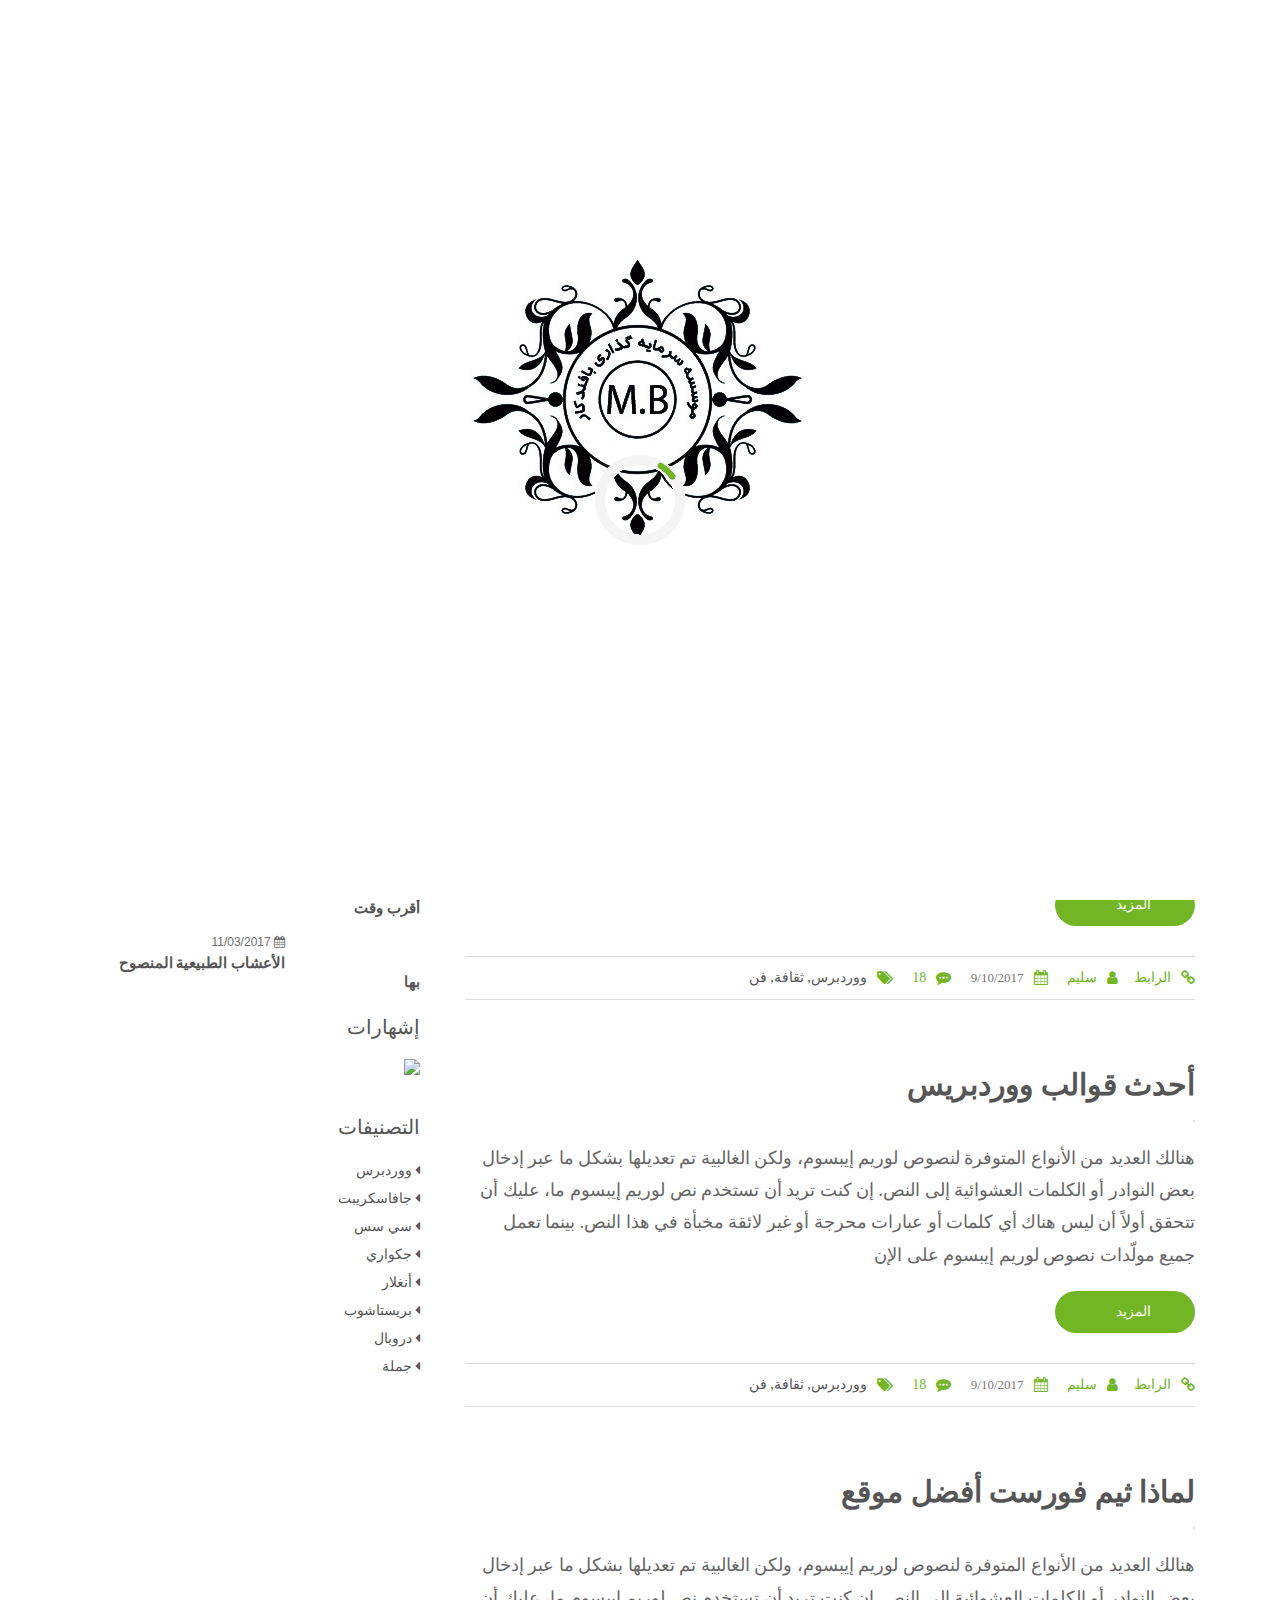
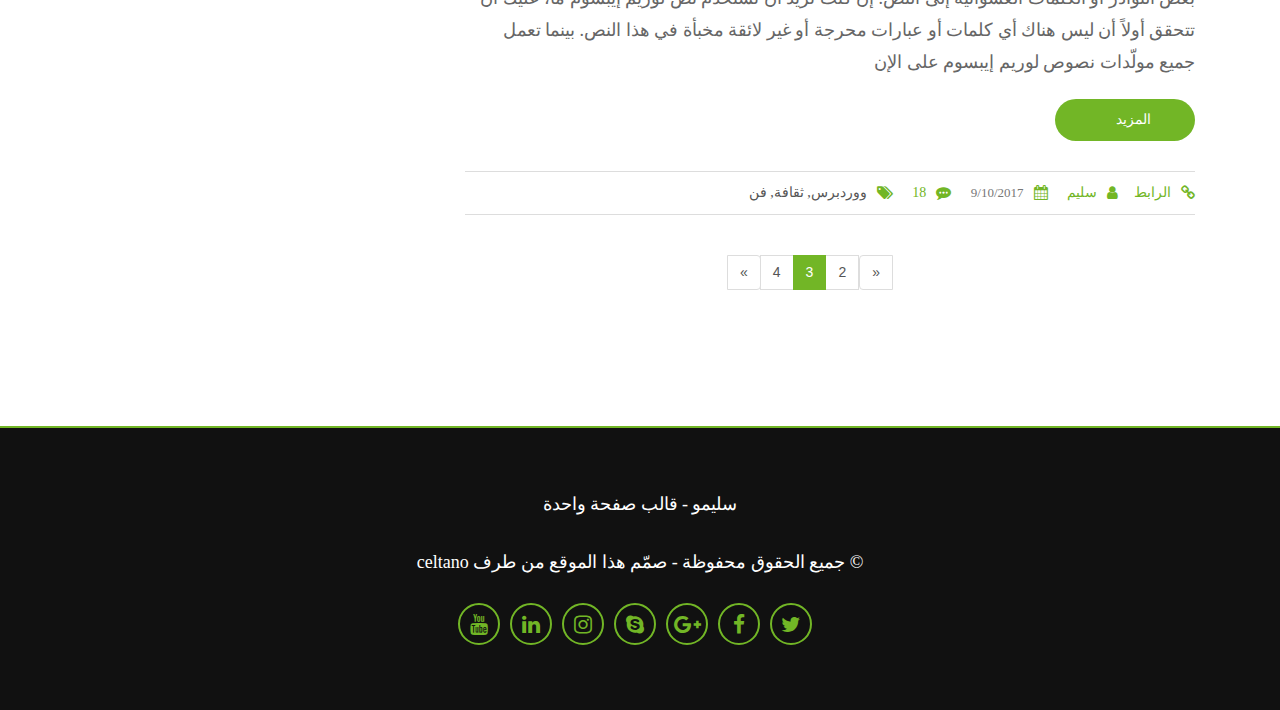
==== commit 7d576eb3: "فیسک کردن تایتل ها" ====
--- a/blog-rtl-orginal.html
+++ b/blog-rtl-orginal.html
@@ -3,7 +3,7 @@
 
 <head>
     <meta charset="utf-8" />
-    <title>المقالات</title>
+    <title>موسسه سرمایه گذاری بافندکار</title>
     <meta name="viewport" content="width=device-width, initial-scale=1.0" />
 
     <!-- Google Fonts -->
